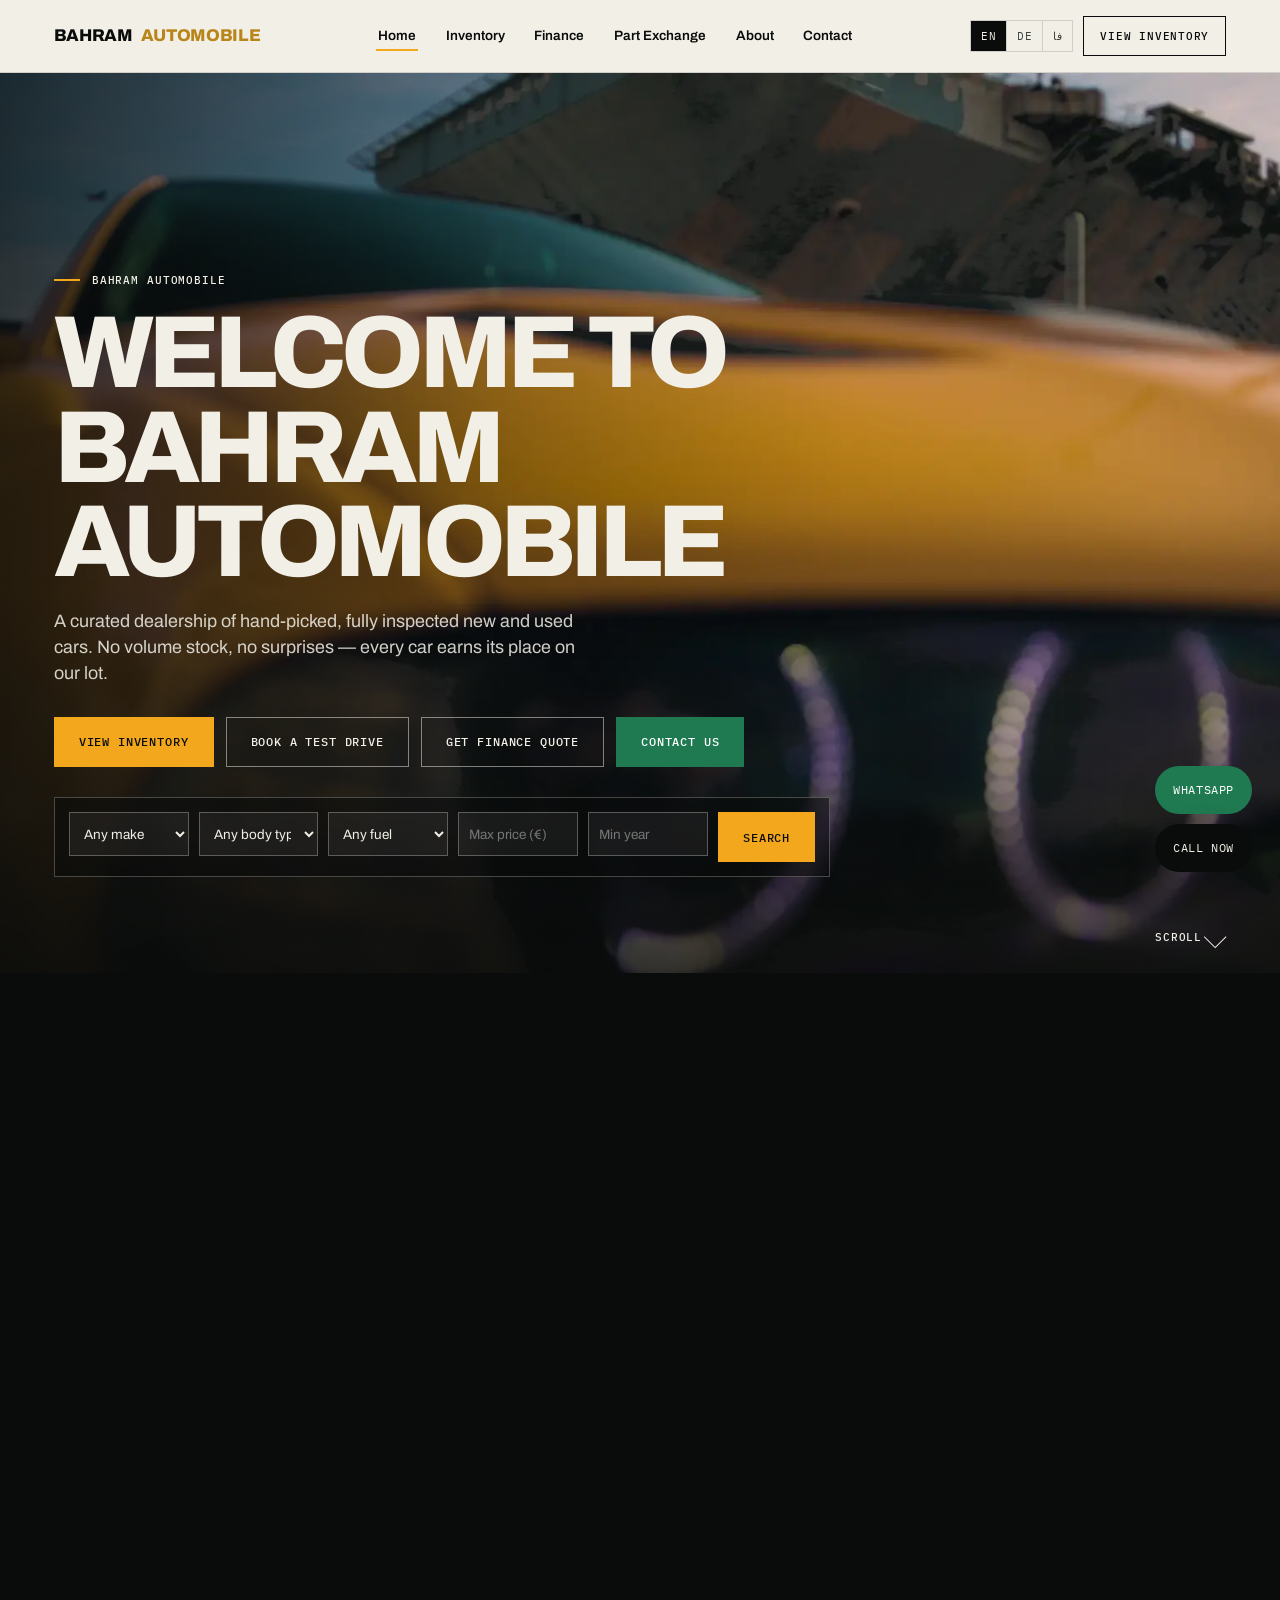
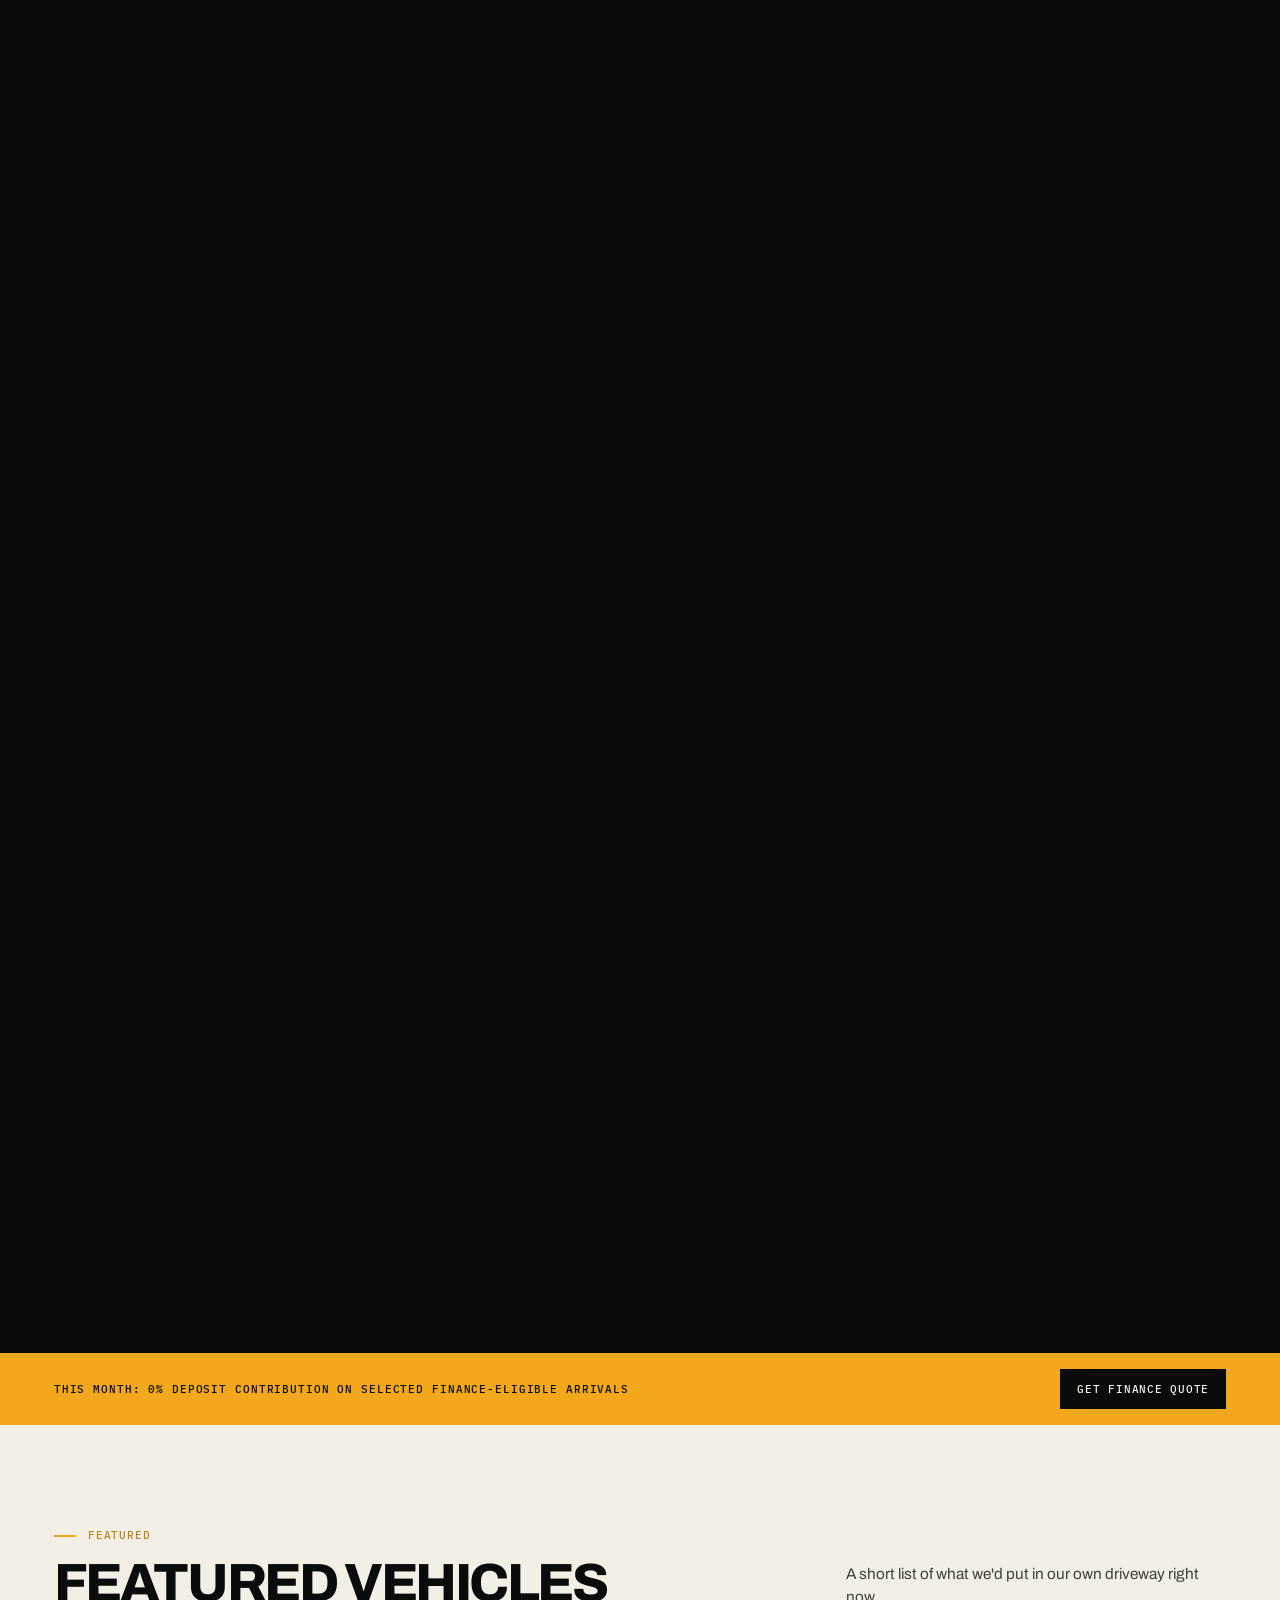
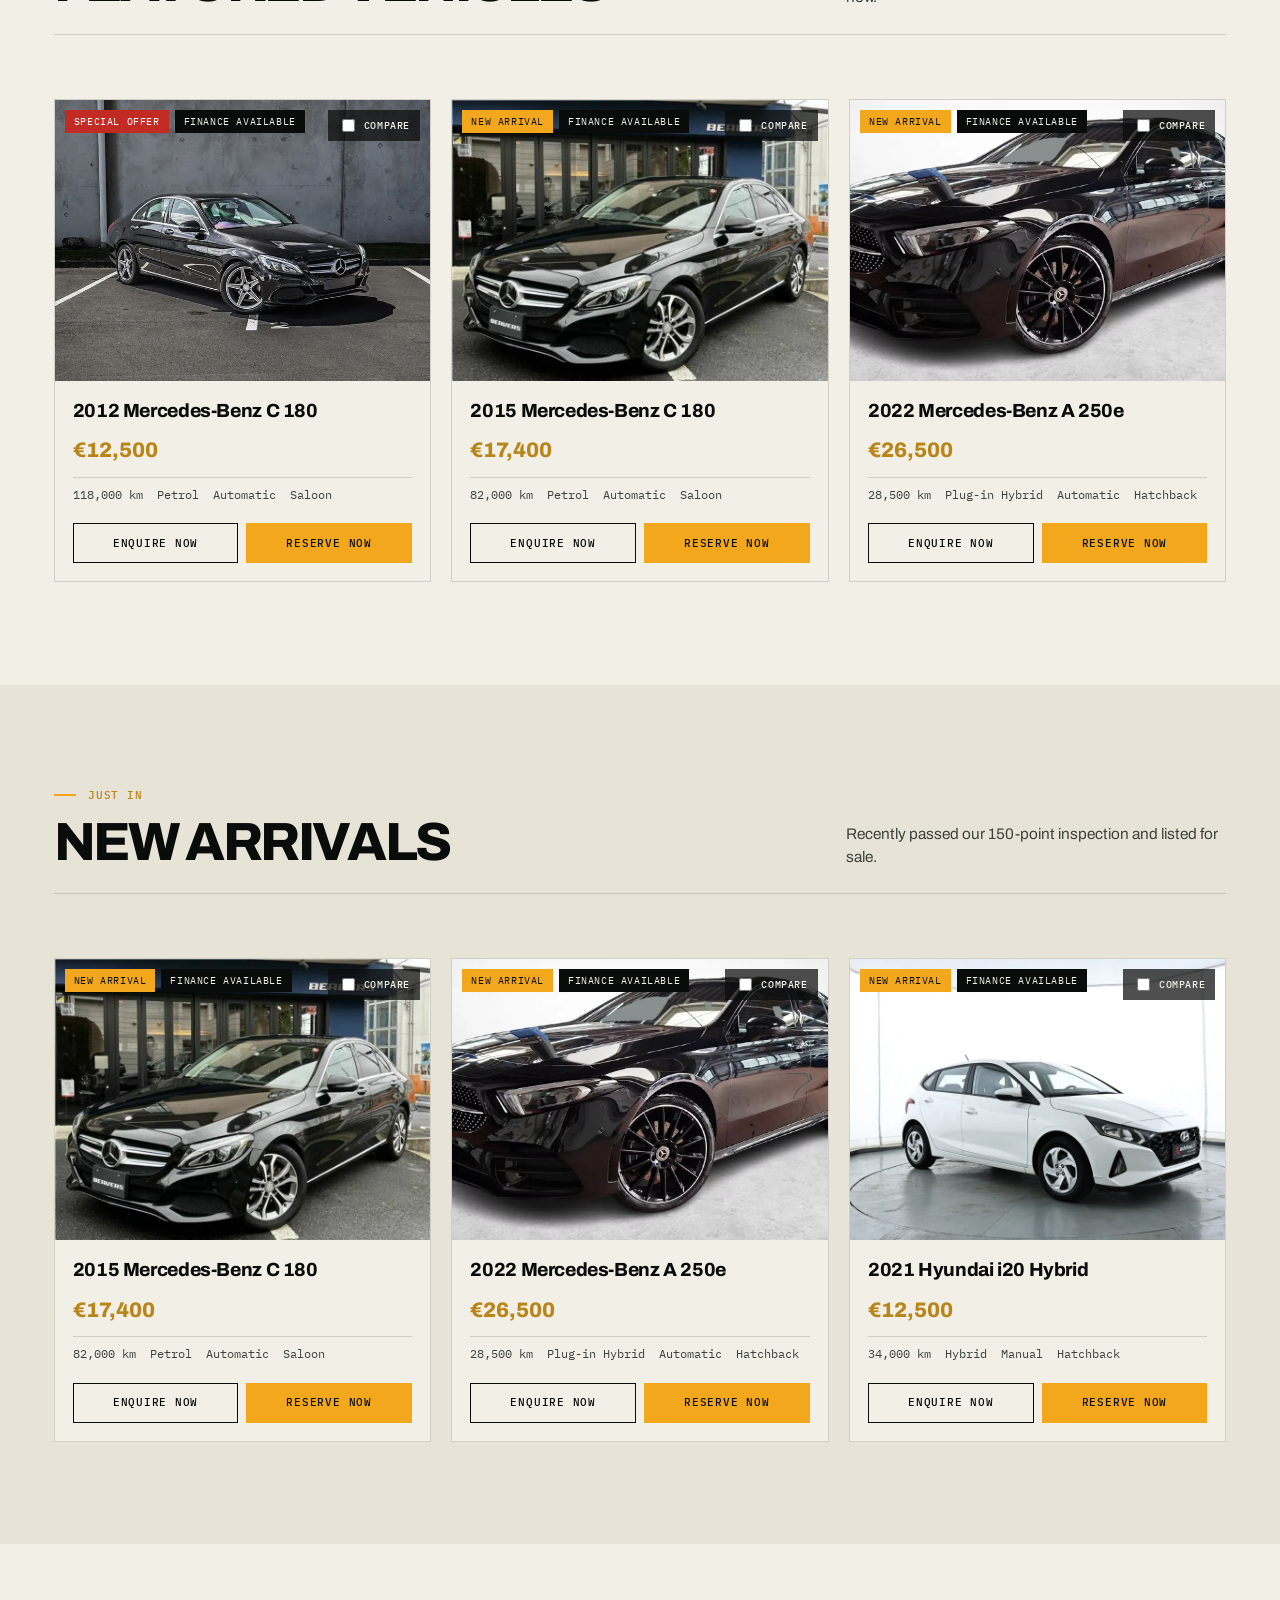
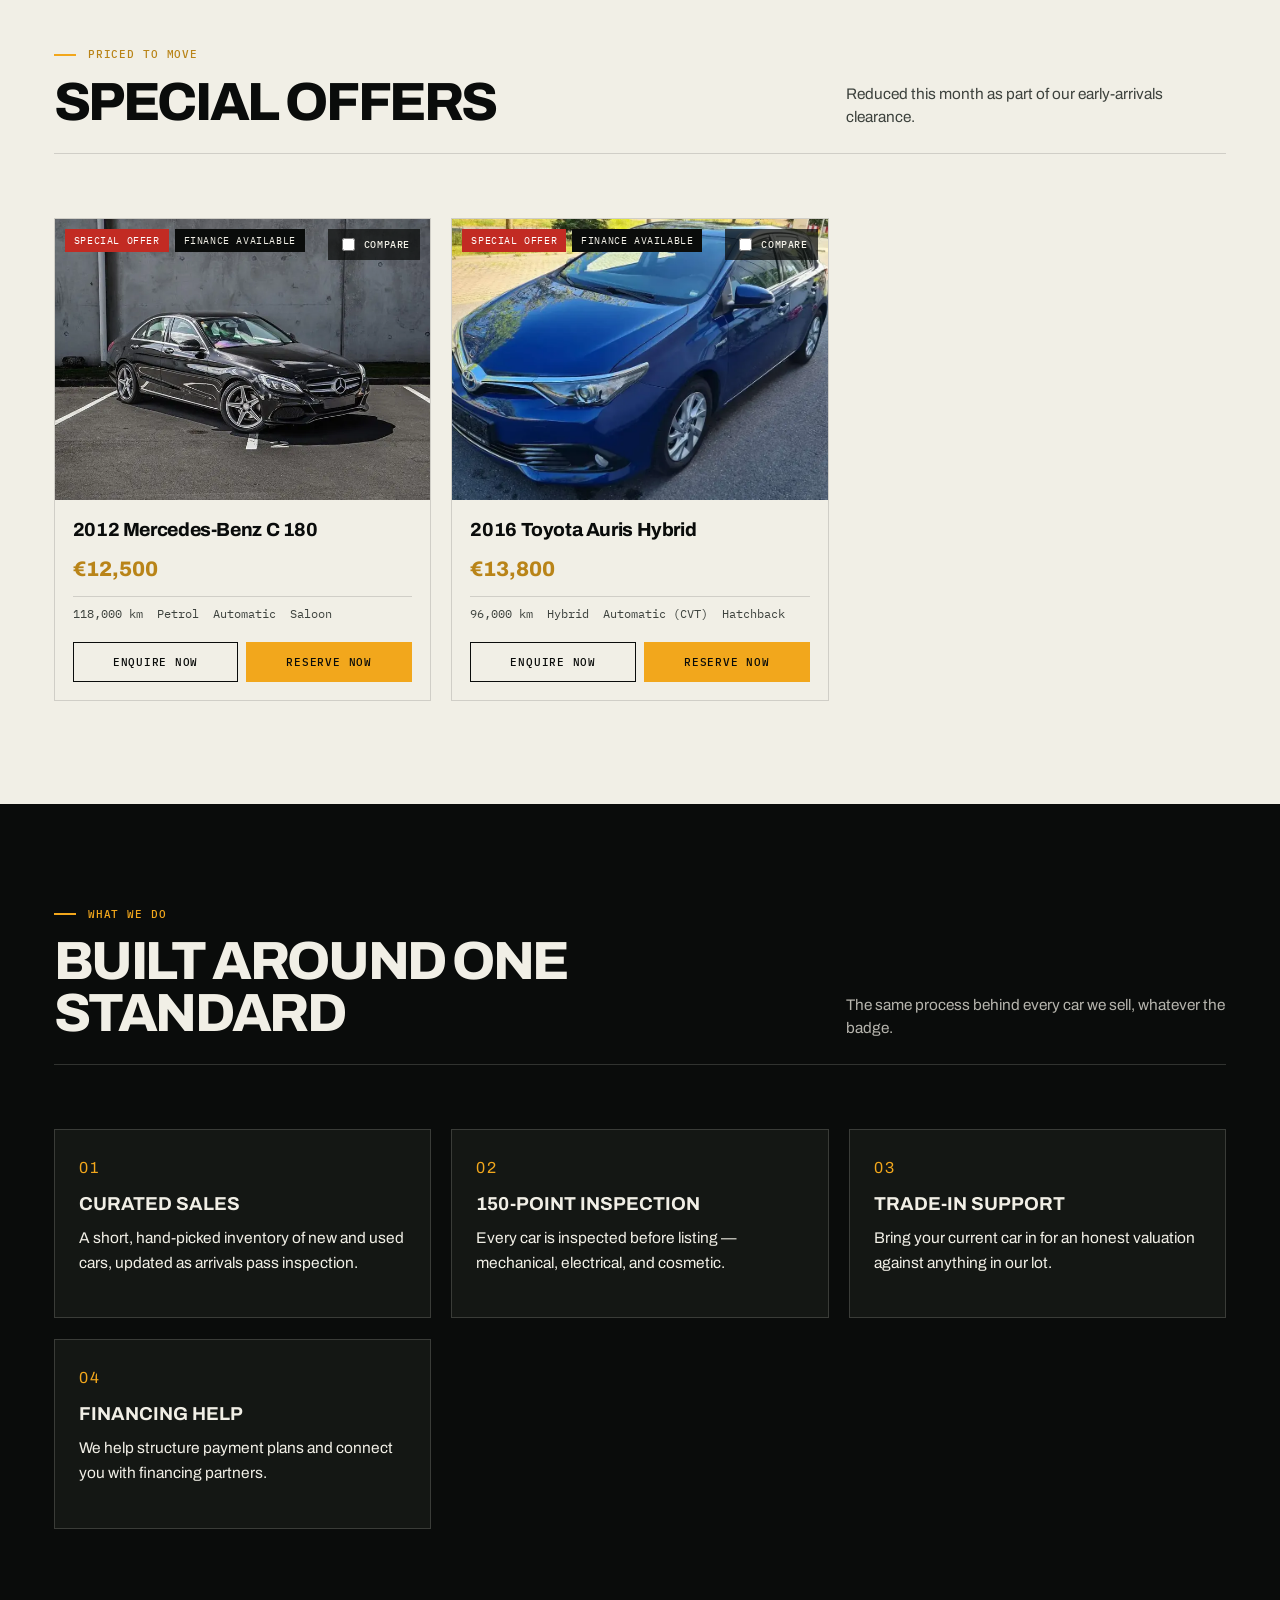
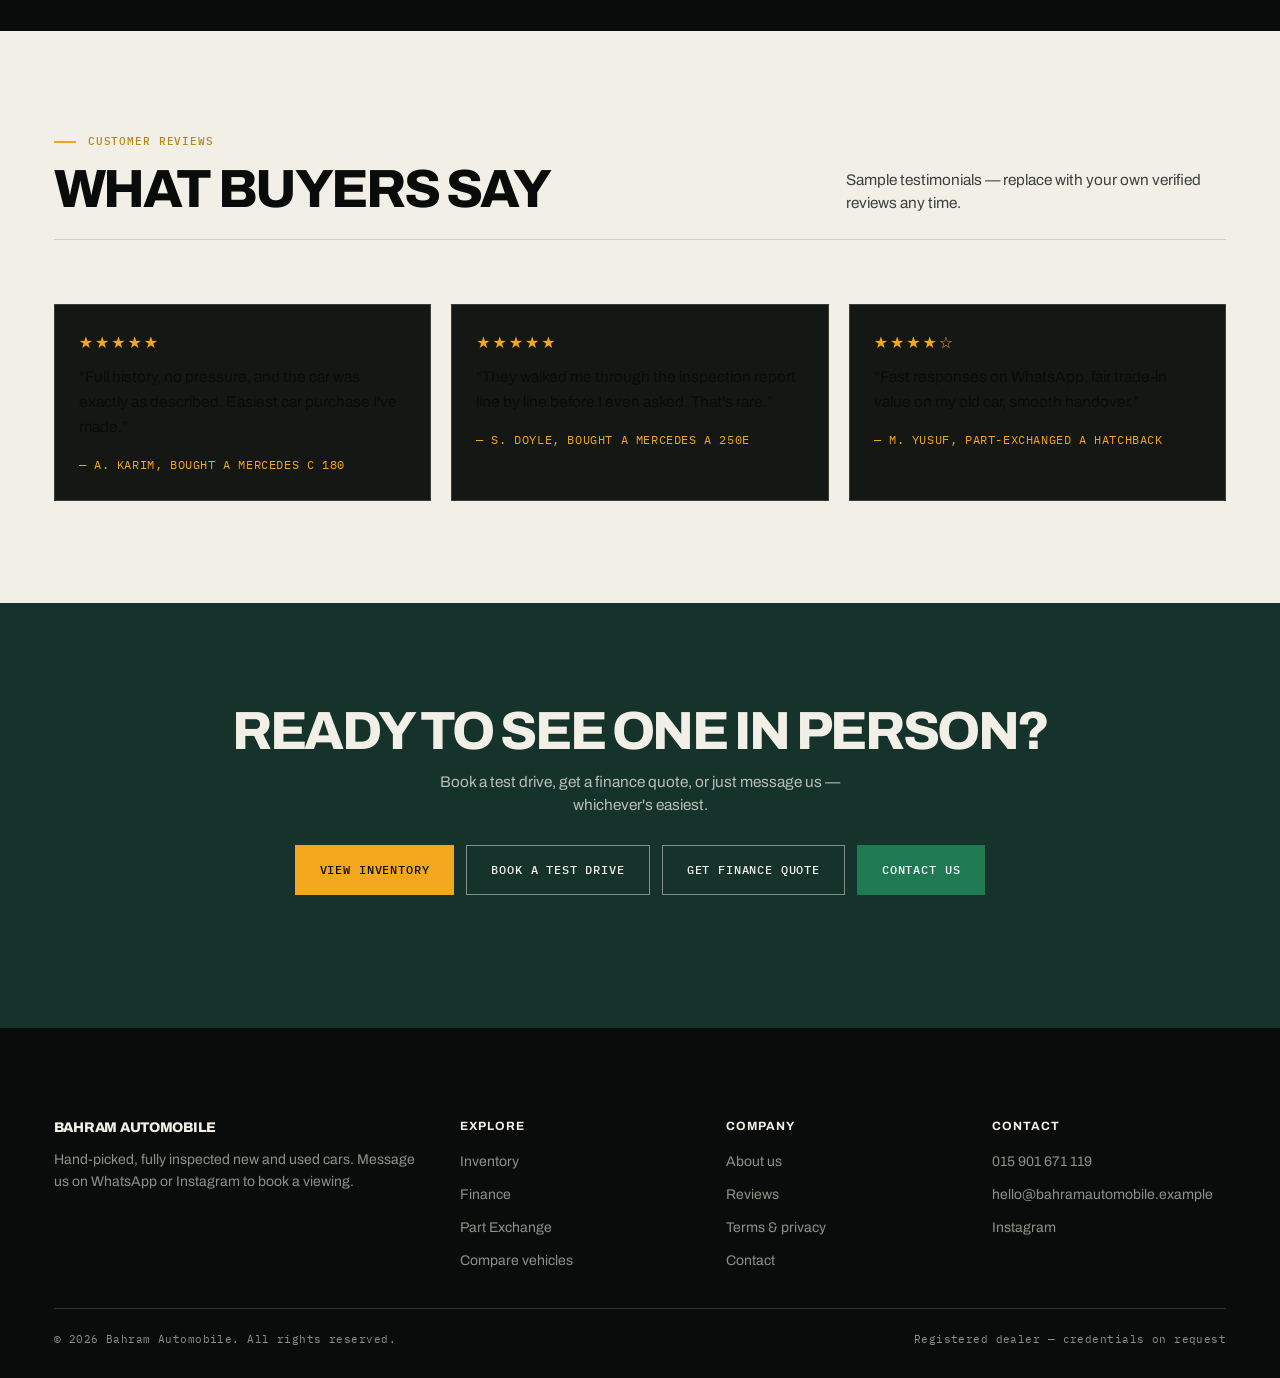
==== index.html @ 9a08f9df "initial commit" ====
<!doctype html>
<html lang="en">
<head>
  <meta charset="utf-8">
  <meta name="viewport" content="width=device-width, initial-scale=1, viewport-fit=cover">
  <meta name="theme-color" content="#0a0c0b">
  <title>Bahram Automobile — Hand-Picked, Fully Inspected Cars</title>
  <meta name="description" content="Bahram Automobile is a curated dealership of hand-picked, fully inspected new and used cars. Browse inventory, get a finance quote, book a test drive, or part-exchange your car.">
  <link rel="canonical" href="index.html">
  <meta property="og:title" content="Bahram Automobile">
  <meta property="og:description" content="Hand-picked, fully inspected performance and daily cars.">
  <meta property="og:type" content="website">
  <link rel="icon" href="data:,">
  <link rel="preconnect" href="https://fonts.googleapis.com">
  <link rel="preconnect" href="https://fonts.gstatic.com" crossorigin>
  <link href="https://fonts.googleapis.com/css2?family=Archivo:wdth,wght@75..125,100..900&family=IBM+Plex+Mono:wght@400;500&family=Vazirmatn:wght@400;500;700&display=swap" rel="stylesheet">
  <link rel="stylesheet" href="assets/css/style.css">
  <style>
    /* Page-specific: cinematic hero (shortened film) */
    .hero-sequence { position: relative; height: 320vh; background: var(--carbon); }
    .hero-stage { position: sticky; top: 0; width: 100%; height: 100svh; overflow: hidden; background: var(--carbon); isolation: isolate; }
    #hero-canvas { position: absolute; inset: 0; z-index: 0; width: 100%; height: 100%; }
    .hero-scrim {
      position: absolute; inset: 0; z-index: 1;
      background:
        linear-gradient(90deg, rgba(10,12,11,.72) 0%, rgba(10,12,11,.18) 40%, transparent 66%),
        linear-gradient(0deg, rgba(10,12,11,.82) 0%, transparent 42%);
      pointer-events: none;
    }
    .hero-copy {
      position: absolute; inset: 0; z-index: 3;
      display: grid; grid-template-columns: repeat(12, 1fr);
      align-content: end; column-gap: 16px;
      padding: 96px var(--gutter) 96px;
      color: var(--paper);
    }
    .hero-copy__inner { grid-column: 1 / 9; }
    .hero-eyebrow { display:flex; align-items:center; gap:12px; margin:0 0 18px; }
    .hero-eyebrow::before { content:""; width:26px; height:2px; background: var(--heritage); }
    .hero-title { margin:0; font-size: clamp(46px, 8vw, 108px); font-weight: 800; letter-spacing: -.055em; line-height: .92; text-transform: uppercase; }
    .hero-deck { max-width: 34rem; margin: 20px 0 30px; font-size: clamp(16px, 1.4vw, 20px); line-height: 1.45; color: rgba(241,239,230,.86); }
    .hero-ctas { display:flex; gap: 12px; flex-wrap: wrap; margin-bottom: 30px; }
    .hero-search {
      display: grid; grid-template-columns: repeat(5, 1fr) auto;
      gap: 10px; max-width: 900px;
      background: rgba(10,12,11,.55); backdrop-filter: blur(6px);
      padding: 14px; border: 1px solid rgba(241,239,230,.25);
    }
    .hero-search select, .hero-search input {
      width: 100%; height: 44px; padding: 0 10px; border: 1px solid rgba(241,239,230,.3);
      background: rgba(241,239,230,.06); color: var(--paper); font-family: var(--display); font-size: 13.5px;
    }
    .hero-search select option { color: #111; }
    .hero-scroll-cue { position:absolute; right: var(--gutter); bottom: 28px; z-index:3; color: var(--paper); display:flex; align-items:center; gap:8px; }
    .hero-scroll-cue::after { content:""; width:16px;height:16px; border-right:1px solid currentColor; border-bottom:1px solid currentColor; transform: rotate(45deg) translate(-2px,2px); animation: cue 1.8s ease-in-out infinite; }
    @keyframes cue { 0%,100%{opacity:.35;} 50%{opacity:1;} }

    .offer-banner {
      display:flex; align-items:center; justify-content:space-between; gap: 16px; flex-wrap:wrap;
      padding: 16px var(--gutter); background: var(--heritage); color: var(--carbon);
    }

    @media (max-width: 900px) {
      .hero-sequence { height: 260vh; }
      .hero-copy__inner { grid-column: 1 / 13; }
      .hero-search { grid-template-columns: 1fr 1fr; }
      .hero-search .btn { grid-column: 1 / -1; }
    }

    @media (prefers-reduced-motion: reduce) {
      .hero-sequence { height: 100svh; }
    }
  </style>
</head>
<body>
  <header class="nav">
    <a class="nav__brand" href="index.html">Bahram <span>Automobile</span></a>
    <nav aria-label="Primary">
      <ul class="nav__links" id="nav-links">
        <li><a href="index.html" aria-current="page" data-i18n="nav.home">Home</a></li>
        <li><a href="inventory.html" data-i18n="nav.inventory">Inventory</a></li>
        <li><a href="finance.html" data-i18n="nav.finance">Finance</a></li>
        <li><a href="part-exchange.html" data-i18n="nav.partExchange">Part Exchange</a></li>
        <li><a href="about.html" data-i18n="nav.about">About</a></li>
        <li><a href="contact.html" data-i18n="nav.contact">Contact</a></li>
      </ul>
    </nav>
    <div class="nav__actions">
      <div class="lang-switcher" id="lang-switcher" aria-label="Language"></div>
      <a class="btn btn--outline btn--sm" href="inventory.html" data-i18n="nav.viewInventory">View Inventory</a>
      <button class="nav__toggle" type="button" aria-expanded="false" aria-controls="nav-links" data-i18n="nav.menu">Menu</button>
    </div>
  </header>

  <main>
    <!-- ============ CINEMATIC HERO ============ -->
    <section class="hero-sequence" id="hero-sequence" aria-label="Bahram Automobile — cinematic introduction">
      <div class="hero-stage" id="hero-stage">
        <canvas id="hero-canvas" role="img" aria-label="Cinematic footage from a Bahram Automobile feature film, illustrating the standard behind every car we sell"></canvas>
        <div class="hero-scrim" aria-hidden="true"></div>
        <div class="hero-copy">
          <div class="hero-copy__inner">
            <p class="hero-eyebrow micro" data-i18n="hero.eyebrow">Bahram Automobile</p>
            <h1 class="hero-title" data-i18n-html="hero.title">Welcome to<br>Bahram Automobile</h1>
            <p class="hero-deck" data-i18n="hero.deck">A curated dealership of hand-picked, fully inspected new and used cars. No volume stock, no surprises — every car earns its place on our lot.</p>
            <div class="hero-ctas">
              <a class="btn btn--primary" href="inventory.html" data-i18n="hero.viewInventory">View Inventory</a>
              <a class="btn btn--outline-light" href="contact.html#test-drive" data-i18n="hero.bookTestDrive">Book a Test Drive</a>
              <a class="btn btn--outline-light" href="finance.html" data-i18n="hero.getFinanceQuote">Get Finance Quote</a>
              <a class="btn btn--whatsapp" href="contact.html" data-i18n="hero.contactUs">Contact Us</a>
            </div>
            <form class="hero-search" id="home-search" role="search" aria-label="Search vehicles">
              <select name="make" aria-label="Make"><option value="" data-i18n="hero.anyMake">Any make</option></select>
              <select name="bodyType" aria-label="Body type"><option value="" data-i18n="hero.anyBody">Any body type</option></select>
              <select name="fuel" aria-label="Fuel type"><option value="" data-i18n="hero.anyFuel">Any fuel</option></select>
              <input type="number" name="priceMax" placeholder="Max price (€)" aria-label="Max price" data-i18n-placeholder="hero.maxPrice">
              <input type="number" name="yearMin" placeholder="Min year" aria-label="Min year" data-i18n-placeholder="hero.minYear">
              <button class="btn btn--primary" type="submit" data-i18n="hero.search">Search</button>
            </form>
          </div>
        </div>
        <span class="hero-scroll-cue micro" aria-hidden="true" data-i18n="hero.scroll">Scroll</span>
      </div>
    </section>

    <div class="offer-banner">
      <span class="micro" data-i18n="hero.offerBanner">This month: 0% deposit contribution on selected finance-eligible arrivals</span>
      <a class="btn btn--sm" href="finance.html" style="background:var(--carbon);border-color:var(--carbon);color:var(--paper);" data-i18n="hero.getFinance">Get finance quote</a>
    </div>

    <!-- ============ FEATURED VEHICLES ============ -->
    <section class="section" aria-labelledby="featured-title">
      <div class="section__head">
        <div>
          <p class="section__eyebrow micro" data-i18n="section.featuredEyebrow">Featured</p>
          <h2 class="section__title" id="featured-title" data-i18n="section.featuredTitle">Featured vehicles</h2>
        </div>
        <p class="section__aside" data-i18n="section.featuredAside">A short list of what we'd put in our own driveway right now.</p>
      </div>
      <div class="card-grid" id="featured-vehicles" data-reveal></div>
    </section>

    <!-- ============ NEW ARRIVALS ============ -->
    <section class="section section--soft" aria-labelledby="arrivals-title">
      <div class="section__head">
        <div>
          <p class="section__eyebrow micro" data-i18n="section.arrivalsEyebrow">Just in</p>
          <h2 class="section__title" id="arrivals-title" data-i18n="section.arrivalsTitle">New arrivals</h2>
        </div>
        <p class="section__aside" data-i18n="section.arrivalsAside">Recently passed our 150-point inspection and listed for sale.</p>
      </div>
      <div class="card-grid" id="new-arrivals" data-reveal></div>
    </section>

    <!-- ============ SPECIAL OFFERS ============ -->
    <section class="section" aria-labelledby="offers-title">
      <div class="section__head">
        <div>
          <p class="section__eyebrow micro" data-i18n="section.offersEyebrow">Priced to move</p>
          <h2 class="section__title" id="offers-title" data-i18n="section.offersTitle">Special offers</h2>
        </div>
        <p class="section__aside" data-i18n="section.offersAside">Reduced this month as part of our early-arrivals clearance.</p>
      </div>
      <div class="card-grid" id="special-offers" data-reveal></div>
    </section>

    <!-- ============ SERVICES ============ -->
    <section class="section section--dark" aria-labelledby="services-title">
      <div class="section__head">
        <div>
          <p class="section__eyebrow micro" data-i18n="section.servicesEyebrow">What we do</p>
          <h2 class="section__title" id="services-title" data-i18n="section.servicesTitle">Built around one standard</h2>
        </div>
        <p class="section__aside" data-i18n="section.servicesAside">The same process behind every car we sell, whatever the badge.</p>
      </div>
      <div class="card-grid" data-reveal>
        <div class="testimonial"><span class="testimonial__stars">01</span><h3 style="margin:0 0 8px;text-transform:uppercase;" data-i18n="service.sales.title">Curated sales</h3><p data-i18n="service.sales.body">A short, hand-picked inventory of new and used cars, updated as arrivals pass inspection.</p></div>
        <div class="testimonial"><span class="testimonial__stars">02</span><h3 style="margin:0 0 8px;text-transform:uppercase;" data-i18n="service.inspection.title">150-point inspection</h3><p data-i18n="service.inspection.body">Every car is inspected before listing — mechanical, electrical, and cosmetic.</p></div>
        <div class="testimonial"><span class="testimonial__stars">03</span><h3 style="margin:0 0 8px;text-transform:uppercase;" data-i18n="service.tradein.title">Trade-in support</h3><p data-i18n="service.tradein.body">Bring your current car in for an honest valuation against anything in our lot.</p></div>
        <div class="testimonial"><span class="testimonial__stars">04</span><h3 style="margin:0 0 8px;text-transform:uppercase;" data-i18n="service.finance.title">Financing help</h3><p data-i18n="service.finance.body">We help structure payment plans and connect you with financing partners.</p></div>
      </div>
    </section>

    <!-- ============ TESTIMONIALS ============ -->
    <section class="section" aria-labelledby="reviews-title">
      <div class="section__head">
        <div>
          <p class="section__eyebrow micro" data-i18n="section.reviewsEyebrow">Customer reviews</p>
          <h2 class="section__title" id="reviews-title" data-i18n="section.reviewsTitle">What buyers say</h2>
        </div>
        <p class="section__aside" data-i18n="section.reviewsAside">Sample testimonials — replace with your own verified reviews any time.</p>
      </div>
      <div class="testimonials" data-reveal>
        <div class="testimonial">
          <span class="testimonial__stars">★★★★★</span>
          <p data-i18n="review1">"Full history, no pressure, and the car was exactly as described. Easiest car purchase I've made."</p>
          <div class="testimonial__name" data-i18n="review1.name">— A. Karim, bought a Mercedes C 180</div>
        </div>
        <div class="testimonial">
          <span class="testimonial__stars">★★★★★</span>
          <p data-i18n="review2">"They walked me through the inspection report line by line before I even asked. That's rare."</p>
          <div class="testimonial__name" data-i18n="review2.name">— S. Doyle, bought a Mercedes A 250e</div>
        </div>
        <div class="testimonial">
          <span class="testimonial__stars">★★★★☆</span>
          <p data-i18n="review3">"Fast responses on WhatsApp, fair trade-in value on my old car, smooth handover."</p>
          <div class="testimonial__name" data-i18n="review3.name">— M. Yusuf, part-exchanged a hatchback</div>
        </div>
      </div>
    </section>

    <!-- ============ CTA BANNER ============ -->
    <section class="section section--petrol" style="text-align:center;">
      <h2 class="section__title" style="margin:0 0 14px;" data-i18n="section.ctaTitle">Ready to see one in person?</h2>
      <p class="section__aside" style="justify-self:center;margin:0 auto 28px;" data-i18n="section.ctaAside">Book a test drive, get a finance quote, or just message us — whichever's easiest.</p>
      <div class="hero-ctas" style="justify-content:center;">
        <a class="btn btn--primary" href="inventory.html" data-i18n="hero.viewInventory">View Inventory</a>
        <a class="btn btn--outline-light" href="contact.html#test-drive" data-i18n="hero.bookTestDrive">Book a Test Drive</a>
        <a class="btn btn--outline-light" href="finance.html" data-i18n="hero.getFinanceQuote">Get Finance Quote</a>
        <a class="btn btn--whatsapp" href="contact.html" data-i18n="hero.contactUs">Contact Us</a>
      </div>
    </section>
  </main>

  <footer class="site-footer">
    <div class="site-footer__grid">
      <div>
        <p class="site-footer__brand">Bahram Automobile</p>
        <p data-i18n="footer.tagline">Hand-picked, fully inspected new and used cars. Message us on WhatsApp or Instagram to book a viewing.</p>
      </div>
      <div>
        <h4 data-i18n="footer.explore">Explore</h4>
        <ul>
          <li><a href="inventory.html" data-i18n="nav.inventory">Inventory</a></li>
          <li><a href="finance.html" data-i18n="nav.finance">Finance</a></li>
          <li><a href="part-exchange.html" data-i18n="nav.partExchange">Part Exchange</a></li>
          <li><a href="compare.html" data-i18n="nav.compare">Compare vehicles</a></li>
        </ul>
      </div>
      <div>
        <h4 data-i18n="footer.company">Company</h4>
        <ul>
          <li><a href="about.html" data-i18n="footer.aboutUs">About us</a></li>
          <li><a href="about.html#reviews" data-i18n="footer.reviews">Reviews</a></li>
          <li><a href="terms.html" data-i18n="footer.terms">Terms &amp; privacy</a></li>
          <li><a href="contact.html" data-i18n="nav.contact">Contact</a></li>
        </ul>
      </div>
      <div>
        <h4 data-i18n="footer.contact">Contact</h4>
        <ul>
          <li><a href="tel:015901671119">015 901 671 119</a></li>
          <li><a href="mailto:hello@bahramautomobile.example">hello@bahramautomobile.example</a></li>
          <li><a href="https://www.instagram.com/bahram.automobile?igsh=MXF3OGhhazBxNDl0cA==" target="_blank" rel="noopener">Instagram</a></li>
        </ul>
      </div>
    </div>
    <div class="site-footer__bottom">
      <span>© <span id="year"></span> Bahram Automobile. <span data-i18n="footer.rights">All rights reserved.</span></span>
      <span data-i18n="footer.credentials">Registered dealer — credentials on request</span>
    </div>
  </footer>

  <div class="sticky-contact" id="sticky-contact"></div>
  <div class="compare-tray" id="compare-tray"></div>

  <script src="assets/js/data.js"></script>
  <script src="assets/js/main.js"></script>
  <script src="assets/js/i18n.js"></script>
  <script src="assets/js/compare.js"></script>
  <script src="assets/js/inventory-render.js"></script>
  <script>
    document.getElementById("year").textContent = new Date().getFullYear();

    // ---- Shortened cinematic hero engine (3 chapters worth of frames) ----
    (() => {
      const FRAME_COUNT = 114;
      const FRAME_PAD = 4;
      const LERP_FACTOR = 0.14;
      const MOBILE_QUERY = "(max-width: 900px)";
      const REDUCED_QUERY = "(prefers-reduced-motion: reduce)";

      const sequence = document.getElementById("hero-sequence");
      const stage = document.getElementById("hero-stage");
      const canvas = document.getElementById("hero-canvas");
      const ctx = canvas.getContext("2d", { alpha: false, desynchronized: true });
      const reducedMotion = window.matchMedia(REDUCED_QUERY).matches;
      const mobileMedia = window.matchMedia(MOBILE_QUERY);

      let useMobile = mobileMedia.matches;
      let dir = useMobile ? "frames/mobile" : "frames/desktop";
      const images = new Array(FRAME_COUNT);
      const loaded = new Uint8Array(FRAME_COUNT);
      let currentFrame = 0;
      let targetFrame = 0;
      let lastDrawn = -1;
      let sequenceTop = 0;
      let sequenceDistance = 1;

      function frameUrl(i) { return `${dir}/frame-${String(i + 1).padStart(FRAME_PAD, "0")}.webp`; }

      function loadFrame(i) {
        if (loaded[i]) return;
        const img = new Image();
        img.decoding = "async";
        img.onload = () => { loaded[i] = 1; };
        img.src = frameUrl(i);
        images[i] = img;
      }

      function nearestLoaded(i) {
        if (loaded[i]) return i;
        for (let d = 1; d < FRAME_COUNT; d += 1) {
          if (i - d >= 0 && loaded[i - d]) return i - d;
          if (i + d < FRAME_COUNT && loaded[i + d]) return i + d;
        }
        return -1;
      }

      function resize() {
        const dpr = Math.min(window.devicePixelRatio || 1, 2);
        canvas.width = Math.round(stage.clientWidth * dpr);
        canvas.height = Math.round(stage.clientHeight * dpr);
        lastDrawn = -1;
      }

      function updateMetrics() {
        const rect = sequence.getBoundingClientRect();
        sequenceTop = window.scrollY + rect.top;
        sequenceDistance = Math.max(1, rect.height - window.innerHeight);
      }

      function draw(i) {
        const resolved = nearestLoaded(Math.max(0, Math.min(FRAME_COUNT - 1, i)));
        if (resolved < 0 || resolved === lastDrawn) return;
        const img = images[resolved];
        if (!img || !img.naturalWidth) return;
        const w = canvas.width, h = canvas.height;
        ctx.fillStyle = "#0a0c0b";
        ctx.fillRect(0, 0, w, h);
        const scale = Math.max(w / img.naturalWidth, h / img.naturalHeight);
        const dw = img.naturalWidth * scale, dh = img.naturalHeight * scale;
        ctx.drawImage(img, (w - dw) / 2, (h - dh) / 2, dw, dh);
        lastDrawn = resolved;
      }

      function tick() {
        const raw = Math.max(0, Math.min(1, (window.scrollY - sequenceTop) / sequenceDistance));
        targetFrame = Math.round(raw * (FRAME_COUNT - 1));
        currentFrame += (targetFrame - currentFrame) * LERP_FACTOR;
        draw(Math.round(currentFrame));
        if (!reducedMotion) requestAnimationFrame(tick);
      }

      for (let i = 0; i < FRAME_COUNT; i += 4) loadFrame(i);
      loadFrame(0);
      window.setTimeout(() => { for (let i = 0; i < FRAME_COUNT; i += 1) loadFrame(i); }, 400);

      resize();
      updateMetrics();
      if (reducedMotion) {
        loadFrame(20);
        window.setTimeout(() => draw(20), 200);
      } else {
        tick();
      }

      window.addEventListener("resize", () => { resize(); updateMetrics(); }, { passive: true });
    })();
  </script>
  <script src="assets/js/forms.js"></script>
</body>
</html>
---- assets/css/style.css ----
/*
  BAHRAM AUTOMOBILE — shared design system
  Precision-editorial / Trackline palette carried over from the homepage film.
  Used by every page in the site. Component classes are prefixed for reuse:
  .btn, .card, .field, .badge, .table--spec, .nav, .site-footer, etc.
*/

:root {
  --carbon: #0a0c0b;
  --carbon-soft: #141714;
  --carbon-softer: #1c201c;
  --paper: #f1efe6;
  --paper-dim: #e7e4d7;
  --alloy: #8d9088;
  --track: #3d423d;
  --heritage: #f2a71c;
  --heritage-dim: #b98418;
  --signal: #c22b23;
  --petrol: #15332b;
  --line: rgba(10, 12, 11, .14);
  --line-dark: rgba(241, 239, 230, .17);
  --display: "Archivo", "Arial Narrow", system-ui, sans-serif;
  --data: "IBM Plex Mono", ui-monospace, monospace;
  --gutter: clamp(20px, 4.2vw, 72px);
  --ease-out: cubic-bezier(.22, 1, .36, 1);
  --radius: 2px;
  --shadow-lift: 0 18px 40px rgba(10, 12, 11, .16);
}

*, *::before, *::after { box-sizing: border-box; }

html {
  background: var(--paper);
  color: var(--carbon);
  font-family: var(--display);
  scroll-behavior: smooth;
}

body {
  margin: 0;
  min-width: 320px;
  background: var(--paper);
  color: var(--carbon);
  overflow-x: clip;
  font-size: 16px;
  line-height: 1.5;
}

a { color: inherit; }
button, a { -webkit-tap-highlight-color: transparent; cursor: pointer; }
:focus-visible { outline: 2px solid var(--heritage); outline-offset: 3px; }
img { max-width: 100%; display: block; }

.sr-only {
  position: absolute;
  width: 1px; height: 1px;
  padding: 0; margin: -1px;
  overflow: hidden;
  clip: rect(0, 0, 0, 0);
  white-space: nowrap;
  border: 0;
}

.micro {
  font-family: var(--data);
  font-size: 11px;
  font-weight: 500;
  line-height: 1.5;
  letter-spacing: .08em;
  text-transform: uppercase;
}

.section {
  padding: clamp(56px, 8vw, 108px) var(--gutter);
}

.section--dark { background: var(--carbon); color: var(--paper); }
.section--petrol { background: var(--petrol); color: var(--paper); }
.section--soft { background: var(--paper-dim); }

.section__head {
  display: grid;
  grid-template-columns: 2fr 1fr;
  align-items: end;
  gap: 32px;
  padding-bottom: 24px;
  margin-bottom: clamp(32px, 5vw, 64px);
  border-bottom: 1px solid var(--line);
}

.section--dark .section__head,
.section--petrol .section__head { border-bottom-color: var(--line-dark); }

.section__eyebrow {
  display: flex; align-items: center; gap: 12px;
  margin: 0 0 14px; color: var(--heritage-dim);
}

.section--dark .section__eyebrow,
.section--petrol .section__eyebrow { color: var(--heritage); }

.section__eyebrow::before {
  content: ""; width: 22px; height: 2px; background: var(--heritage);
}

.section__title {
  margin: 0;
  font-size: clamp(32px, 4.2vw, 58px);
  font-weight: 780;
  letter-spacing: -.045em;
  line-height: .96;
  text-transform: uppercase;
}

.section__aside {
  justify-self: end;
  max-width: 30rem;
  margin: 0;
  font-size: clamp(15px, 1.2vw, 17.5px);
  line-height: 1.5;
  color: var(--track);
}

.section--dark .section__aside,
.section--petrol .section__aside { color: rgba(241, 239, 230, .74); }

/* ---------- Buttons ---------- */

.btn {
  position: relative;
  display: inline-flex;
  align-items: center;
  justify-content: center;
  gap: 10px;
  min-height: 50px;
  padding: 0 24px;
  border: 1px solid var(--carbon);
  background: var(--carbon);
  color: var(--paper);
  font-family: var(--data);
  font-size: 12px;
  font-weight: 500;
  letter-spacing: .07em;
  text-transform: uppercase;
  text-decoration: none;
  white-space: nowrap;
  transition: background 200ms ease, color 200ms ease, border-color 200ms ease, transform 150ms ease;
}

.btn:hover { transform: translateY(-1px); }
.btn:active { transform: translateY(0); }

.btn--primary { background: var(--heritage); border-color: var(--heritage); color: var(--carbon); }
.btn--primary:hover { background: #ffbe3d; border-color: #ffbe3d; }

.btn--outline { background: transparent; border-color: var(--carbon); color: var(--carbon); }
.btn--outline:hover { background: var(--carbon); color: var(--paper); }

.btn--outline-light { background: transparent; border-color: rgba(241, 239, 230, .5); color: var(--paper); }
.btn--outline-light:hover { background: var(--paper); color: var(--carbon); border-color: var(--paper); }

.btn--whatsapp { background: #1f7a52; border-color: #1f7a52; color: #fff; }
.btn--whatsapp:hover { background: #24925f; border-color: #24925f; }

.btn--signal { background: var(--signal); border-color: var(--signal); color: #fff; }
.btn--signal:hover { background: #da332a; border-color: #da332a; }

.btn--block { width: 100%; }
.btn--sm { min-height: 40px; padding: 0 16px; font-size: 11px; }
.btn[disabled] { opacity: .4; pointer-events: none; }

/* ---------- Nav ---------- */

.nav {
  position: sticky;
  top: 0;
  z-index: 200;
  display: grid;
  grid-template-columns: auto 1fr auto;
  align-items: center;
  gap: 24px;
  padding: 16px var(--gutter);
  background: rgba(241, 239, 230, .92);
  backdrop-filter: blur(10px);
  border-bottom: 1px solid var(--line);
}

.nav__brand {
  display: flex;
  align-items: baseline;
  gap: 8px;
  font-size: 17px;
  font-weight: 800;
  letter-spacing: -.02em;
  text-transform: uppercase;
  text-decoration: none;
  color: var(--carbon);
}

.nav__brand span { color: var(--heritage-dim); }

.nav__links {
  display: flex;
  justify-content: center;
  gap: clamp(14px, 2vw, 30px);
  list-style: none;
  margin: 0; padding: 0;
  font-size: 13.5px;
  font-weight: 600;
}

.nav__links a {
  text-decoration: none;
  padding: 6px 2px;
  border-bottom: 2px solid transparent;
  transition: border-color 180ms ease, color 180ms ease;
}

.nav__links a:hover,
.nav__links a[aria-current="page"] { border-color: var(--heritage); }

.nav__actions { display: flex; align-items: center; gap: 10px; }
.nav__toggle { display: none; }

/* ---------- Language switcher ---------- */

.lang-switcher {
  display: flex;
  border: 1px solid var(--line);
  overflow: hidden;
}

.lang-switcher__btn {
  border: none;
  background: transparent;
  padding: 8px 10px;
  font-family: var(--data);
  font-size: 11px;
  letter-spacing: .05em;
  color: var(--track);
  border-left: 1px solid var(--line);
}

.lang-switcher__btn:first-child { border-left: none; }
.lang-switcher__btn.is-active { background: var(--carbon); color: var(--paper); }
.lang-switcher__btn:hover:not(.is-active) { background: var(--paper-dim); }

/* ---------- RTL (Persian) ---------- */

html[dir="rtl"] body { font-family: "Vazirmatn", var(--display); }
html[dir="rtl"] .nav__links { text-align: right; }
html[dir="rtl"] .section__aside { justify-self: start; }
html[dir="rtl"] .section__head { direction: rtl; }
html[dir="rtl"] .hero-copy__inner,
html[dir="rtl"] .chapter__copy { direction: rtl; }
html[dir="rtl"] .btn::after { transform: scaleX(-1); }
html[dir="rtl"] .vehicle-card__badges { right: 10px; left: auto; }
html[dir="rtl"] .vehicle-card__compare { left: 10px; right: auto; }
html[dir="rtl"] .table--spec th, html[dir="rtl"] .table--spec td { text-align: right; }
html[dir="rtl"] .form--2col { direction: rtl; }
html[dir="rtl"] .sticky-contact { right: auto; left: clamp(14px, 3vw, 28px); }

@media (max-width: 900px) {
  .nav {
    grid-template-columns: 1fr auto;
    gap: 12px;
    padding: 14px clamp(16px, 4vw, 28px);
  }
  /* The <nav> wrapper only holds the (position: fixed) mobile menu list,
     so it's taken out of grid flow here — otherwise it would occupy an
     empty grid cell and push .nav__actions onto a second row. */
  .nav > nav { display: contents; }
  .nav__links {
    position: fixed;
    inset: 64px 0 auto 0;
    flex-direction: column;
    align-items: flex-start;
    padding: 20px var(--gutter) 26px;
    background: var(--paper);
    border-bottom: 1px solid var(--line);
    transform: translateY(-8px);
    opacity: 0;
    visibility: hidden;
    transition: transform 220ms var(--ease-out), opacity 220ms ease, visibility 220ms;
  }
  .nav__links.is-open {
    display: flex;
    transform: translateY(0);
    opacity: 1;
    visibility: visible;
  }
  .nav__brand { font-size: 15px; white-space: nowrap; }
  .nav__actions { gap: 8px; flex-shrink: 0; }
  .nav__actions .btn--outline,
  .nav__actions .btn--whatsapp { display: none; }
  .lang-switcher__btn { padding: 7px 8px; font-size: 10px; }
  .nav__toggle {
    display: inline-flex;
    align-items: center; justify-content: center;
    width: 42px; height: 42px;
    flex-shrink: 0;
    border: 1px solid var(--line);
    background: transparent;
    font-family: var(--data);
    font-size: 9px;
    letter-spacing: .04em;
    text-transform: uppercase;
  }
}

@media (max-width: 400px) {
  .nav__brand span { display: none; }
}

/* ---------- Sticky contact rail ---------- */

.sticky-contact {
  position: fixed;
  right: clamp(14px, 3vw, 28px);
  bottom: clamp(14px, 3vw, 28px);
  z-index: 300;
  display: flex;
  flex-direction: column;
  gap: 10px;
  align-items: flex-end;
}

.sticky-contact__btn {
  display: inline-flex;
  align-items: center;
  gap: 10px;
  height: 48px;
  padding: 0 18px;
  border-radius: 999px;
  border: none;
  font-family: var(--data);
  font-size: 12px;
  letter-spacing: .05em;
  text-transform: uppercase;
  text-decoration: none;
  box-shadow: var(--shadow-lift);
  transition: transform 160ms ease;
}

.sticky-contact__btn:hover { transform: translateY(-2px); }
.sticky-contact__btn--wa { background: #1f7a52; color: #fff; }
.sticky-contact__btn--call { background: var(--carbon); color: var(--paper); }

/* ---------- Cards ---------- */

.card-grid {
  display: grid;
  grid-template-columns: repeat(auto-fill, minmax(300px, 1fr));
  gap: clamp(14px, 1.6vw, 24px);
}

.vehicle-card {
  position: relative;
  display: flex;
  flex-direction: column;
  background: var(--paper);
  border: 1px solid var(--line);
  overflow: hidden;
  transition: box-shadow 220ms ease, transform 220ms ease;
}

.vehicle-card:hover { box-shadow: var(--shadow-lift); transform: translateY(-3px); }

.vehicle-card__media { position: relative; aspect-ratio: 4 / 3; overflow: hidden; background: var(--carbon-soft); }
.vehicle-card__media img { width: 100%; height: 100%; object-fit: cover; }

.vehicle-card__badges {
  position: absolute; top: 10px; left: 10px;
  display: flex; gap: 6px; flex-wrap: wrap;
}

.vehicle-card__compare {
  position: absolute; top: 10px; right: 10px;
  display: flex; align-items: center; gap: 6px;
  padding: 6px 10px;
  background: rgba(10, 12, 11, .72);
  color: var(--paper);
  font-family: var(--data);
  font-size: 10px;
  letter-spacing: .06em;
  text-transform: uppercase;
}

.vehicle-card__body { padding: 16px 18px 18px; display: flex; flex-direction: column; gap: 10px; flex: 1; }
.vehicle-card__title { margin: 0; font-size: 19px; font-weight: 750; letter-spacing: -.02em; }
.vehicle-card__price { font-size: 21px; font-weight: 800; color: var(--heritage-dim); }

.vehicle-card__meta {
  display: flex; flex-wrap: wrap; gap: 6px 14px;
  font-family: var(--data); font-size: 11.5px; color: var(--track);
  padding-top: 8px; border-top: 1px solid var(--line);
}

.vehicle-card__actions { margin-top: auto; display: flex; gap: 8px; padding-top: 10px; }
.vehicle-card__actions .btn { flex: 1; }

.badge {
  display: inline-flex; align-items: center;
  padding: 4px 9px;
  font-family: var(--data);
  font-size: 10px;
  letter-spacing: .06em;
  text-transform: uppercase;
  background: var(--carbon);
  color: var(--paper);
}

.badge--heritage { background: var(--heritage); color: var(--carbon); }
.badge--signal { background: var(--signal); color: #fff; }
.badge--outline { background: transparent; border: 1px solid rgba(241,239,230,.5); color: var(--paper); }

/* ---------- Forms ---------- */

.form { display: grid; gap: 16px; }
.form--2col { grid-template-columns: 1fr 1fr; }
.form--2col .field--full { grid-column: 1 / -1; }

.field { display: grid; gap: 6px; }

.field label {
  font-family: var(--data);
  font-size: 11px;
  letter-spacing: .07em;
  text-transform: uppercase;
  color: var(--track);
}

.field input,
.field select,
.field textarea {
  width: 100%;
  padding: 12px 14px;
  border: 1px solid var(--line);
  background: #fff;
  color: var(--carbon);
  font-family: var(--display);
  font-size: 14.5px;
  border-radius: var(--radius);
}

.field input:focus,
.field select:focus,
.field textarea:focus { outline: 2px solid var(--heritage); outline-offset: 1px; }

.field textarea { resize: vertical; min-height: 100px; }
.field input[type="range"] { padding: 0; accent-color: var(--heritage); }
.field input[type="file"] { padding: 10px; background: var(--paper-dim); }

.field--check { display: flex; align-items: center; gap: 10px; }
.field--check input { width: 18px; height: 18px; accent-color: var(--heritage); }
.field--check label { text-transform: none; font-size: 13.5px; letter-spacing: 0; }

.form__note {
  font-family: var(--data);
  font-size: 11px;
  color: var(--track);
  line-height: 1.6;
}

.form__status {
  padding: 12px 14px;
  font-family: var(--data);
  font-size: 12px;
  border: 1px dashed var(--heritage-dim);
  display: none;
}

.form__status.is-visible { display: block; }

/* ---------- Filters ---------- */

.filters {
  display: grid;
  grid-template-columns: repeat(auto-fit, minmax(150px, 1fr));
  gap: 14px;
  padding: 20px;
  background: var(--paper-dim);
  border: 1px solid var(--line);
  margin-bottom: 28px;
}

.filters .field { gap: 5px; }
.filters__row { grid-column: 1 / -1; display: flex; gap: 10px; flex-wrap: wrap; align-items: center; justify-content: space-between; }

.results-count { font-family: var(--data); font-size: 12px; color: var(--track); letter-spacing: .04em; }

/* ---------- Tables ---------- */

.table--spec { width: 100%; border-collapse: collapse; font-size: 14.5px; }
.table--spec tr { border-bottom: 1px solid var(--line); }
.table--spec th, .table--spec td { text-align: left; padding: 11px 8px; }
.table--spec th { width: 40%; font-family: var(--data); font-size: 11px; letter-spacing: .06em; text-transform: uppercase; color: var(--track); font-weight: 500; }

.table--compare { width: 100%; border-collapse: collapse; font-size: 14px; }
.table--compare th, .table--compare td { padding: 12px 14px; border: 1px solid var(--line); text-align: left; vertical-align: top; }
.table--compare th { background: var(--paper-dim); font-family: var(--data); font-size: 11px; letter-spacing: .06em; text-transform: uppercase; white-space: nowrap; }

/* ---------- Testimonials ---------- */

.testimonials {
  display: grid;
  grid-template-columns: repeat(auto-fit, minmax(260px, 1fr));
  gap: 20px;
}

.testimonial {
  padding: 26px 24px;
  background: var(--carbon-soft);
  border: 1px solid var(--line-dark);
}

.testimonial p { margin: 0 0 16px; font-size: 15.5px; line-height: 1.6; }
.testimonial__name { font-family: var(--data); font-size: 12px; letter-spacing: .05em; color: var(--heritage); text-transform: uppercase; }
.testimonial__stars { letter-spacing: .12em; color: var(--heritage); margin-bottom: 10px; display: block; }

/* ---------- Footer ---------- */

.site-footer {
  background: var(--carbon);
  color: var(--alloy);
  padding: clamp(50px, 7vw, 90px) var(--gutter) 30px;
}

.site-footer__grid {
  display: grid;
  grid-template-columns: 1.6fr repeat(3, 1fr);
  gap: 32px;
  padding-bottom: 36px;
  border-bottom: 1px solid var(--line-dark);
}

.site-footer__brand {
  color: var(--paper);
  font-size: 20px;
  font-weight: 800;
  letter-spacing: -.02em;
  text-transform: uppercase;
  margin: 0 0 12px;
}

.site-footer p { margin: 0 0 10px; font-size: 14px; line-height: 1.55; }
.site-footer h4 { margin: 0 0 14px; color: var(--paper); font-size: 12px; letter-spacing: .08em; text-transform: uppercase; }
.site-footer ul { list-style: none; margin: 0; padding: 0; display: grid; gap: 9px; }
.site-footer a { text-decoration: none; font-size: 14px; }
.site-footer a:hover { color: var(--heritage); }

.site-footer__bottom {
  display: flex; justify-content: space-between; align-items: center; flex-wrap: wrap; gap: 10px;
  padding-top: 22px;
  font-family: var(--data); font-size: 11px; letter-spacing: .04em;
}

@media (max-width: 900px) {
  .site-footer__grid { grid-template-columns: 1fr 1fr; }
  .form--2col { grid-template-columns: 1fr; }
  .section__head { grid-template-columns: 1fr; }
  .section__aside { justify-self: start; margin-top: 12px; }
}

@media (max-width: 560px) {
  .site-footer__grid { grid-template-columns: 1fr; }
}

/* ---------- Compare tray ---------- */

.compare-tray {
  display: none;
  position: fixed;
  left: 50%;
  bottom: 20px;
  transform: translateX(-50%);
  z-index: 250;
  align-items: center;
  gap: 16px;
  padding: 12px 16px;
  background: var(--carbon);
  color: var(--paper);
  box-shadow: var(--shadow-lift);
  max-width: calc(100% - 32px);
  flex-wrap: wrap;
}

.compare-tray__list { color: var(--alloy); }

@media (max-width: 640px) {
  /* Keep the compare tray clear of the sticky WhatsApp/call buttons,
     which are fixed at bottom-right — a full-width centered tray would
     otherwise sit underneath them on small screens. */
  .compare-tray {
    left: 12px;
    right: auto;
    bottom: 14px;
    transform: none;
    max-width: calc(100% - 150px);
    padding: 10px 12px;
    gap: 8px;
  }
  .compare-tray__list { display: none; }
}

/* ---------- Cinematic viewer (drag to scrub) ---------- */

.scrub-viewer {
  position: relative;
  aspect-ratio: 16 / 9;
  overflow: hidden;
  background: var(--carbon-soft);
  cursor: grab;
  touch-action: pan-y;
  user-select: none;
}

.scrub-viewer:active { cursor: grabbing; }
.scrub-viewer img { width: 100%; height: 100%; object-fit: cover; pointer-events: none; }

.scrub-viewer__hint {
  position: absolute;
  inset: auto 0 12px;
  display: flex;
  justify-content: center;
}

.scrub-viewer__hint span {
  padding: 8px 16px;
  background: rgba(10, 12, 11, .72);
  color: var(--paper);
  border-radius: 999px;
}

/* ---------- Reveal-on-scroll ---------- */

[data-reveal] {
  opacity: 0;
  transform: translateY(18px);
  transition: opacity 700ms var(--ease-out), transform 700ms var(--ease-out);
}

[data-reveal].is-revealed { opacity: 1; transform: translateY(0); }

@media (prefers-reduced-motion: reduce) {
  [data-reveal] { opacity: 1; transform: none; transition: none; }
  html { scroll-behavior: auto; }
}
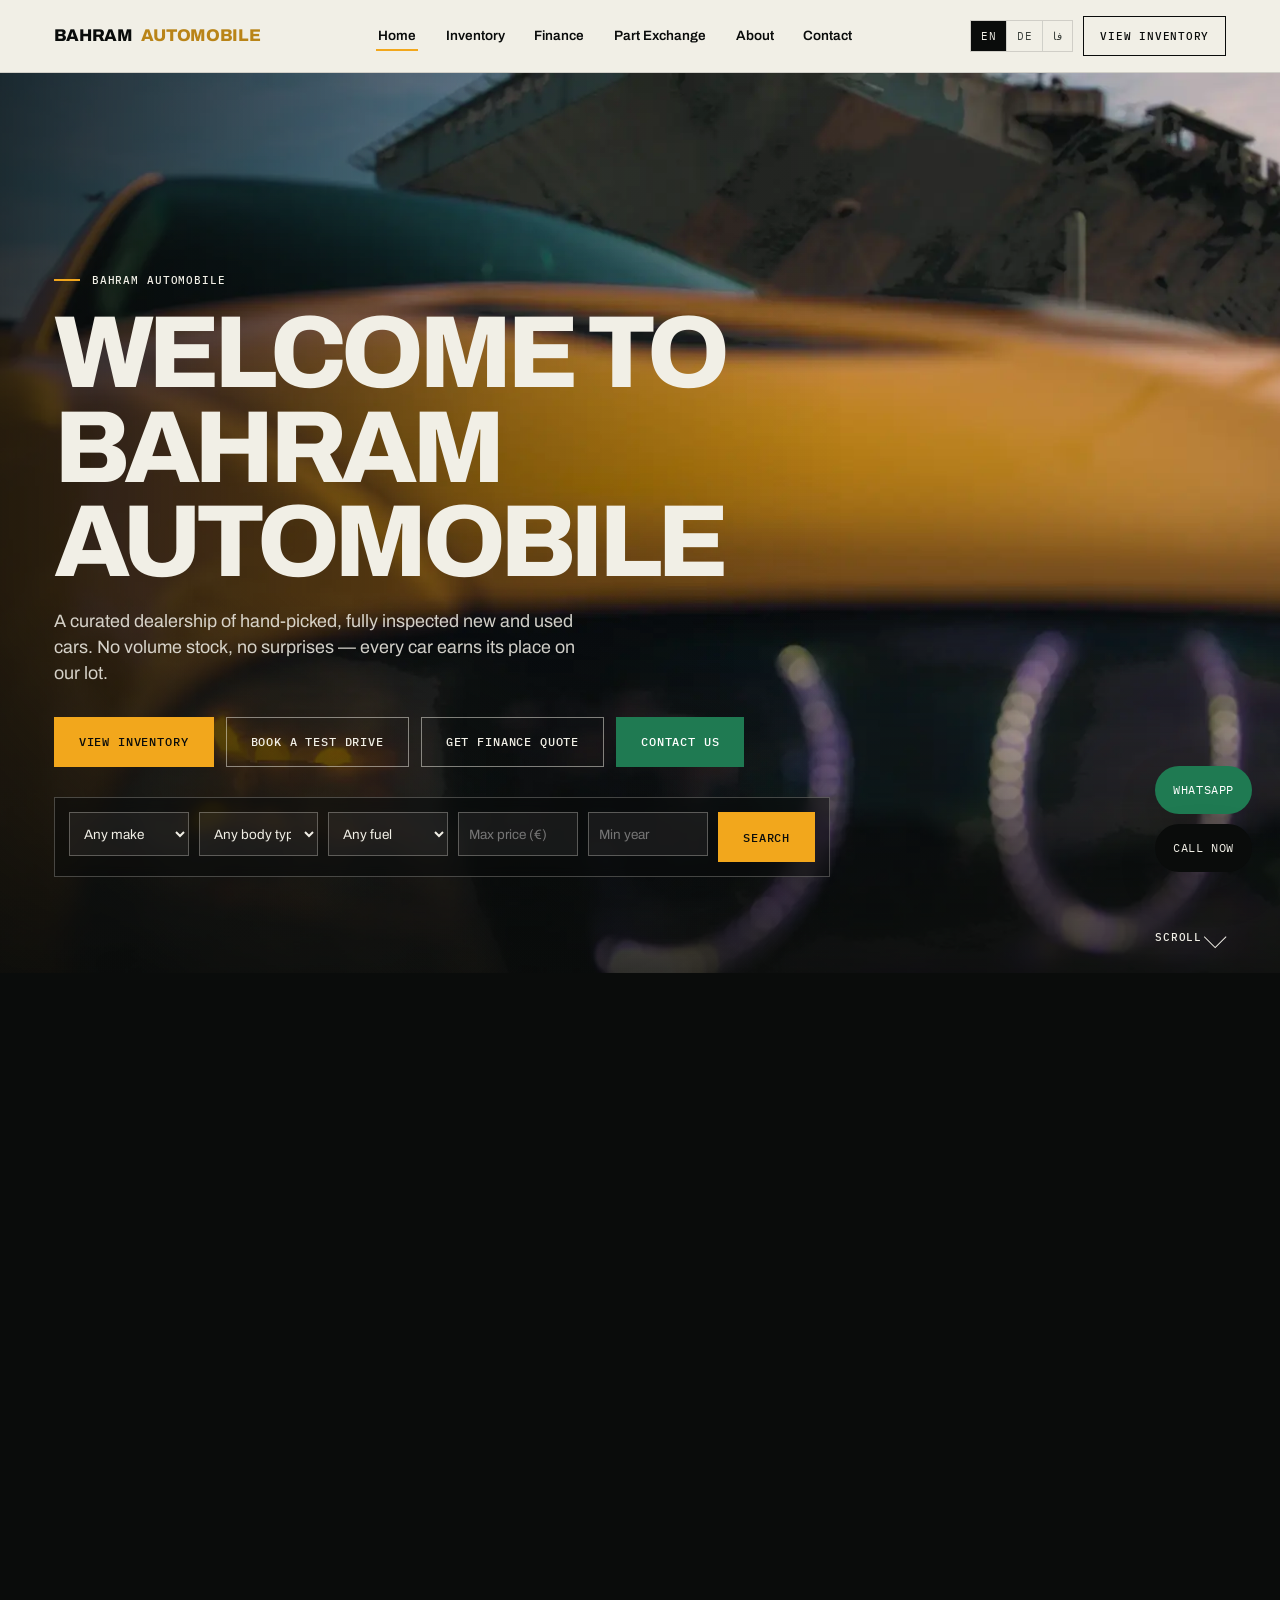
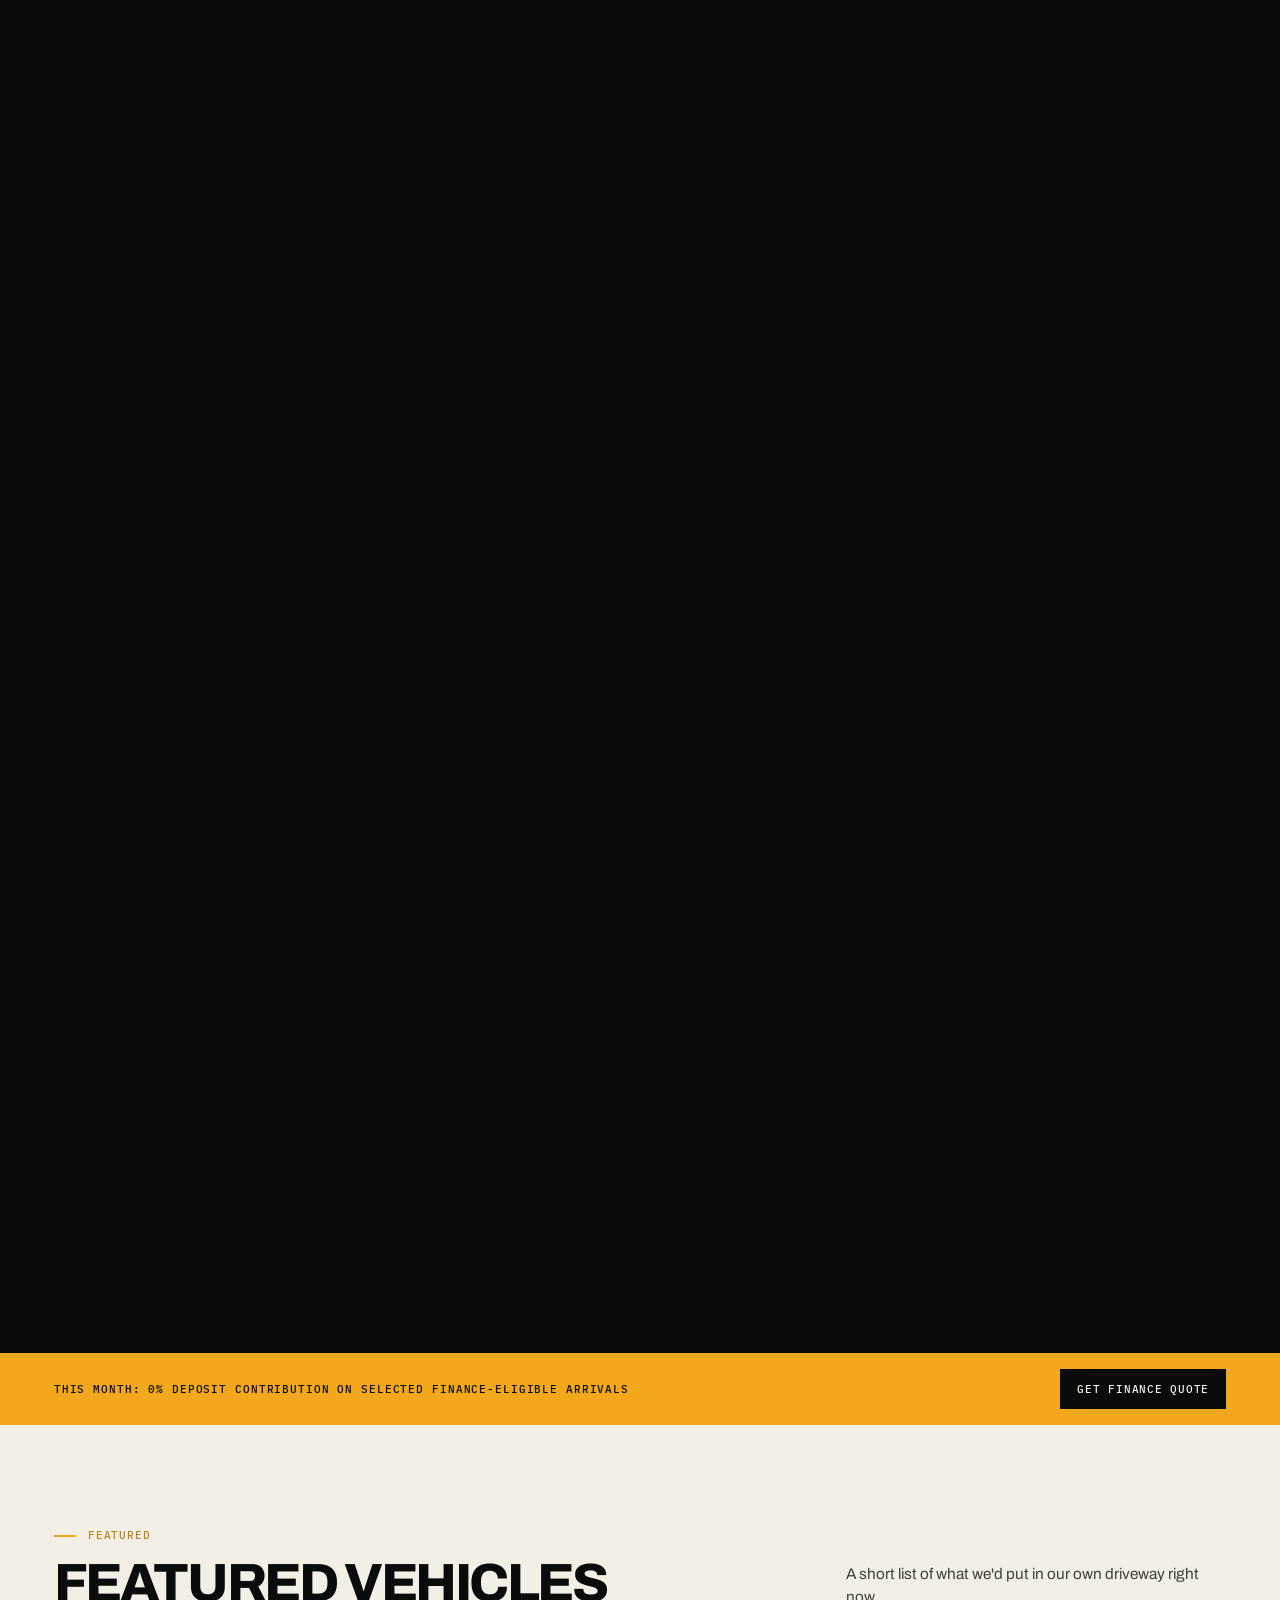
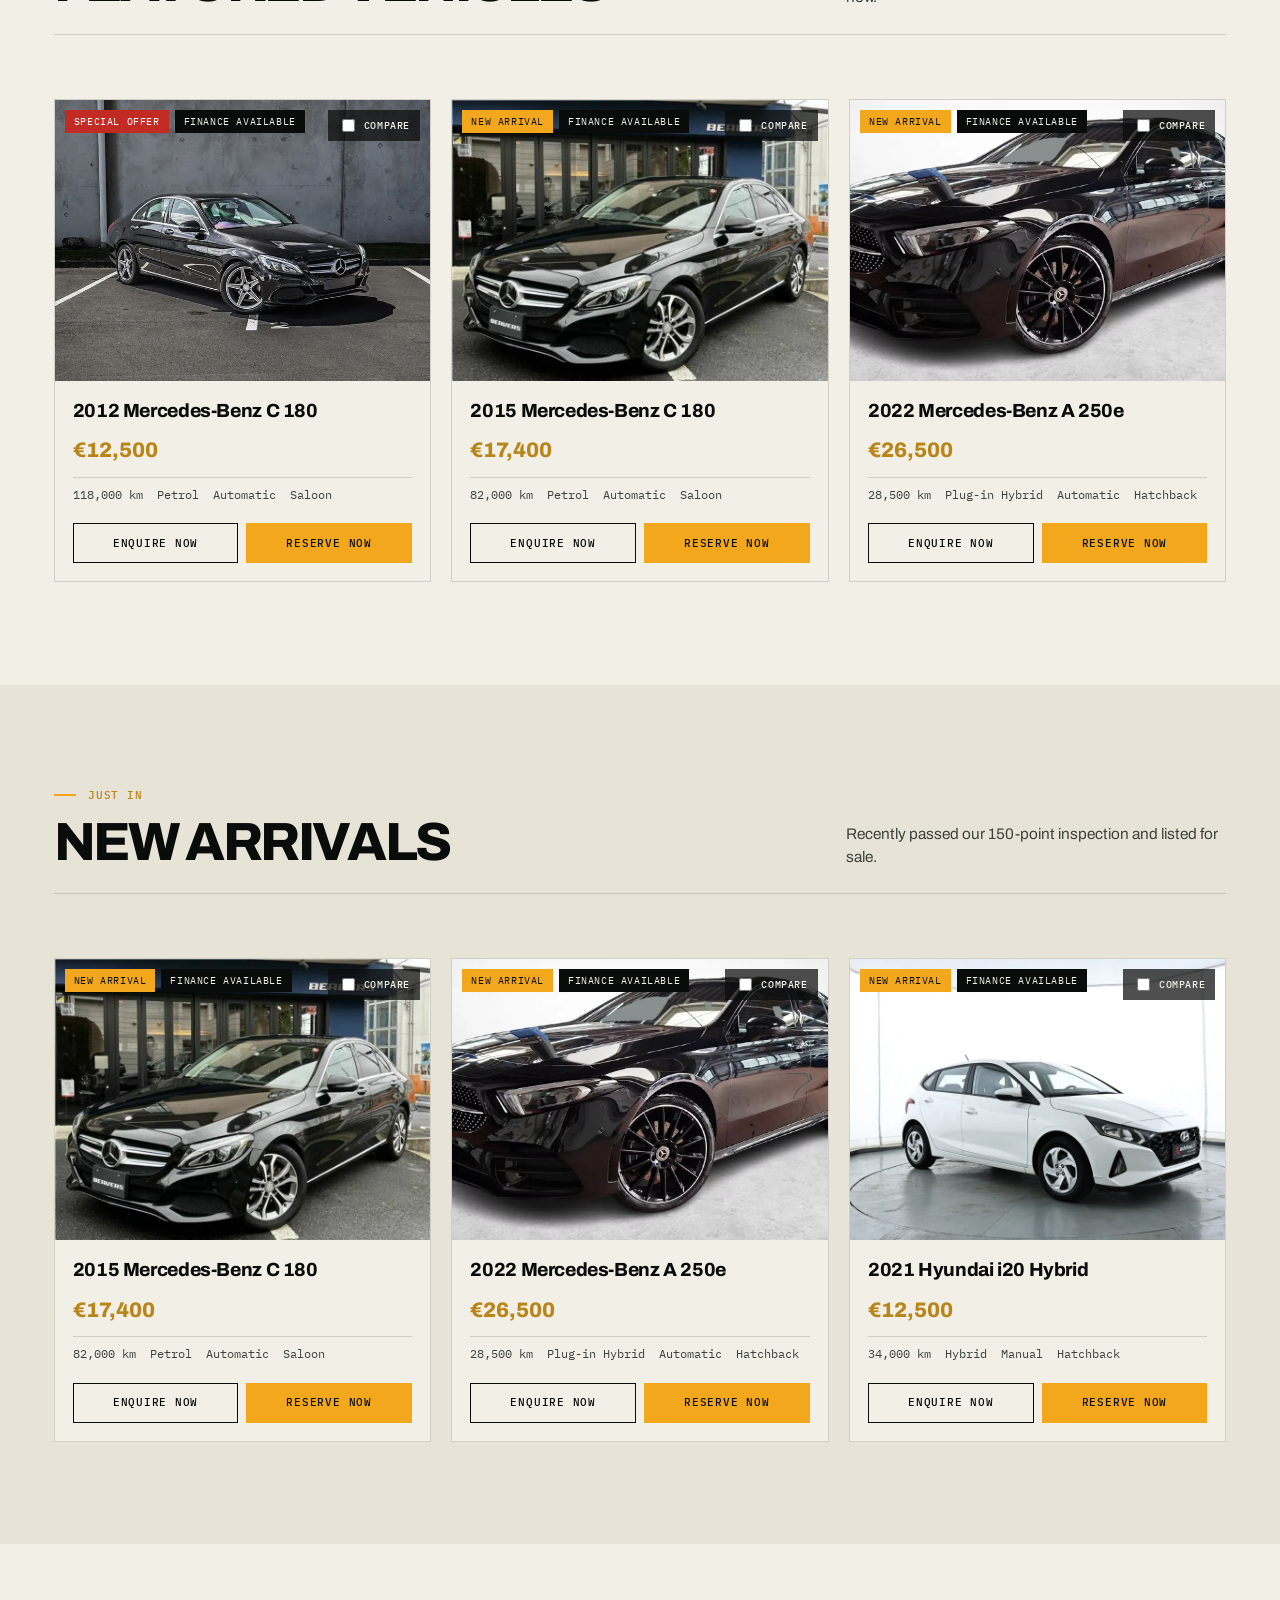
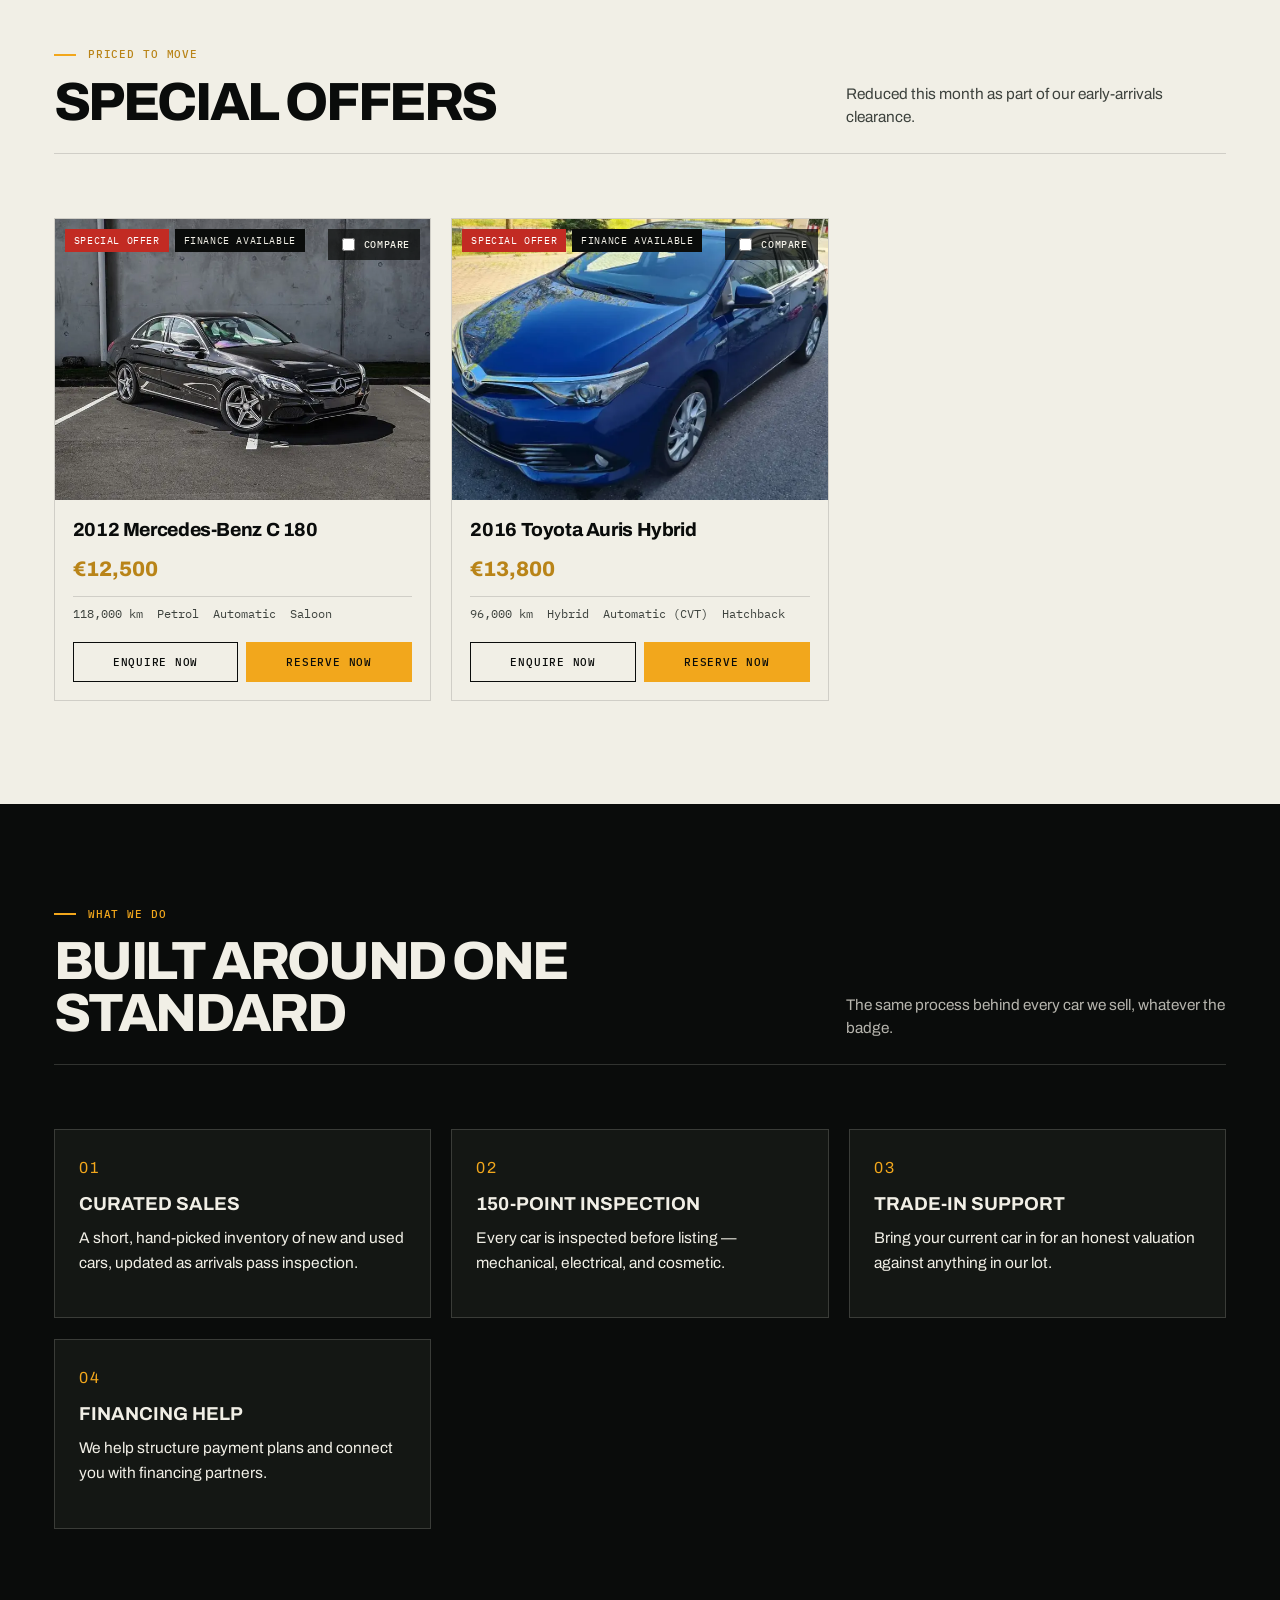
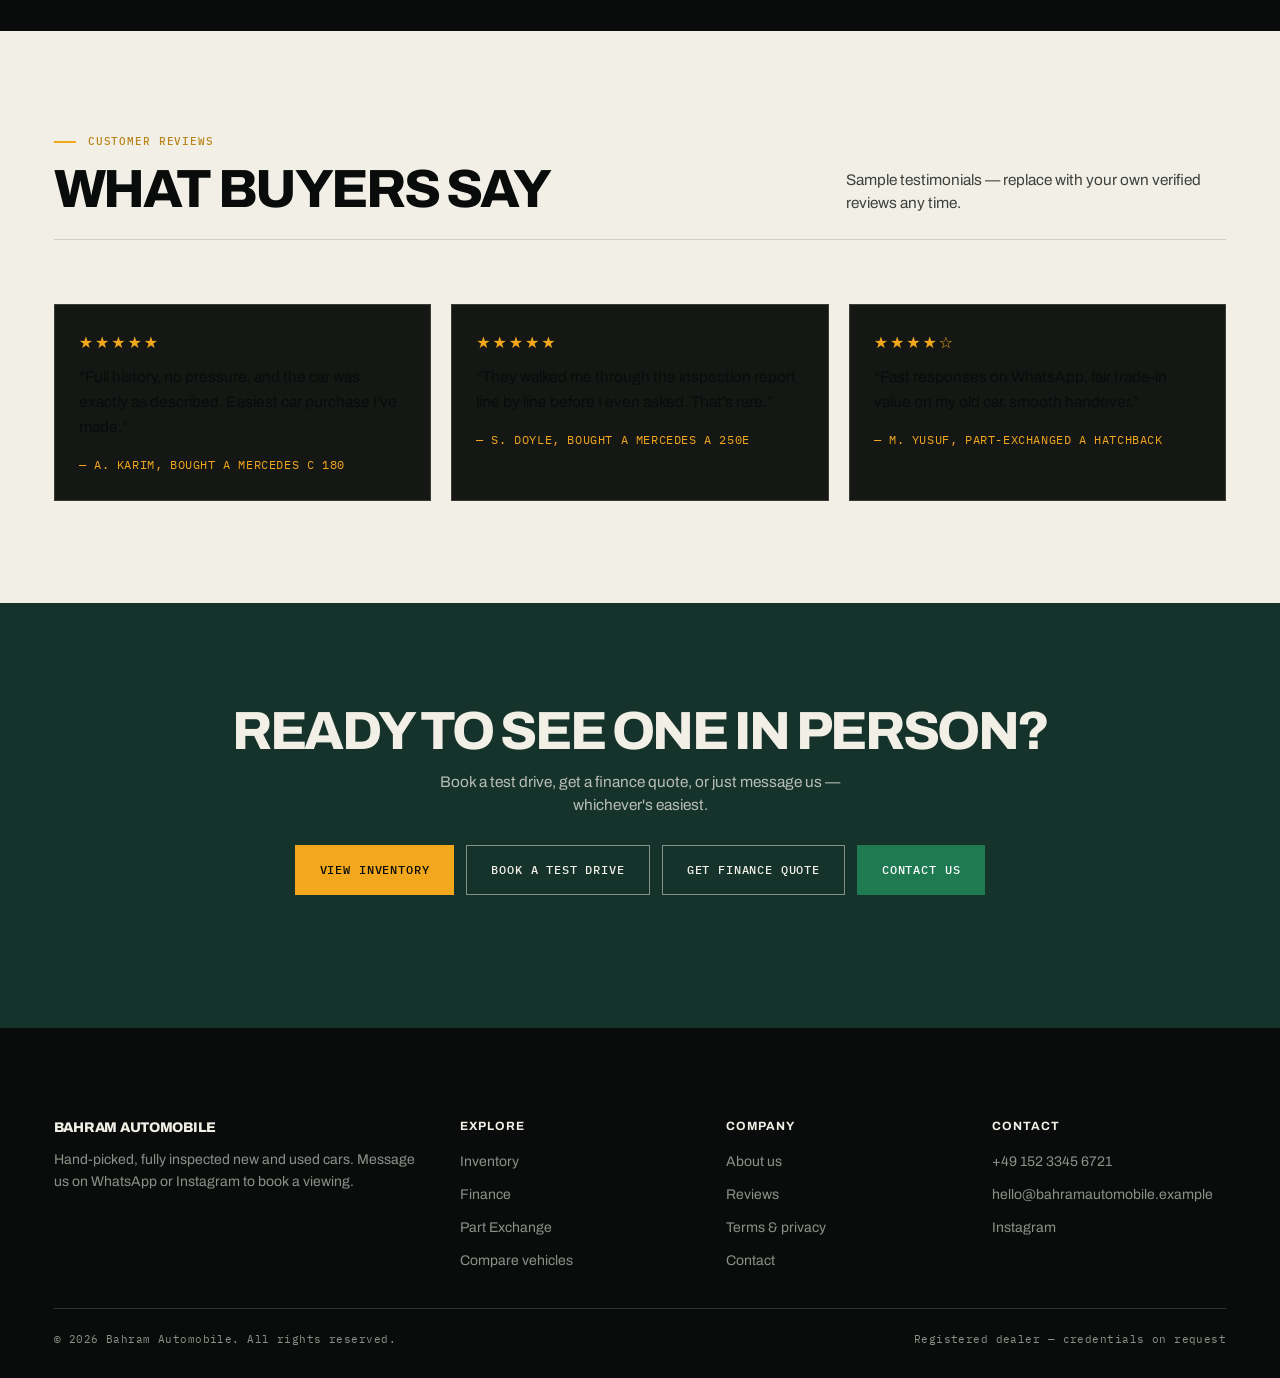
==== commit 9467c3fd: "zcommit" ====
--- a/index.html
+++ b/index.html
@@ -67,6 +67,51 @@
       .hero-search .btn { grid-column: 1 / -1; }
     }
 
+    /* Mobile: the desktop hero (headline + deck + 4 CTAs + full search form)
+       is too tall for a single phone viewport and was getting clipped by
+       .hero-stage's overflow:hidden. Trim it down so everything fits. */
+    @media (max-width: 700px) {
+      .hero-copy {
+        padding: 84px 20px 28px;
+        align-content: end;
+      }
+      .hero-eyebrow { margin-bottom: 10px; }
+      .hero-eyebrow .micro { font-size: 10px; }
+      .hero-title {
+        font-size: clamp(34px, 10vw, 46px);
+        line-height: .98;
+        letter-spacing: -.03em;
+      }
+      .hero-deck {
+        margin: 12px 0 18px;
+        font-size: 14.5px;
+        line-height: 1.4;
+        max-width: none;
+        display: -webkit-box;
+        -webkit-line-clamp: 3;
+        -webkit-box-orient: vertical;
+        overflow: hidden;
+      }
+      .hero-ctas {
+        display: grid;
+        grid-template-columns: 1fr 1fr;
+        gap: 8px;
+        margin-bottom: 16px;
+      }
+      .hero-ctas .btn {
+        min-height: 42px;
+        padding: 0 10px;
+        font-size: 10px;
+        white-space: normal;
+        text-align: center;
+      }
+      /* The full 6-field search form doesn't fit on a phone hero — the
+         "View Inventory" button above already covers browsing, and the
+         inventory page has the same filters full-size. */
+      .hero-search { display: none; }
+      .hero-scroll-cue { display: none; }
+    }
+
     @media (prefers-reduced-motion: reduce) {
       .hero-sequence { height: 100svh; }
     }
@@ -249,7 +294,7 @@
       <div>
         <h4 data-i18n="footer.contact">Contact</h4>
         <ul>
-          <li><a href="tel:015901671119">015 901 671 119</a></li>
+          <li><a href="tel:+4915233456721">+49 152 3345 6721</a></li>
           <li><a href="mailto:hello@bahramautomobile.example">hello@bahramautomobile.example</a></li>
           <li><a href="https://www.instagram.com/bahram.automobile?igsh=MXF3OGhhazBxNDl0cA==" target="_blank" rel="noopener">Instagram</a></li>
         </ul>
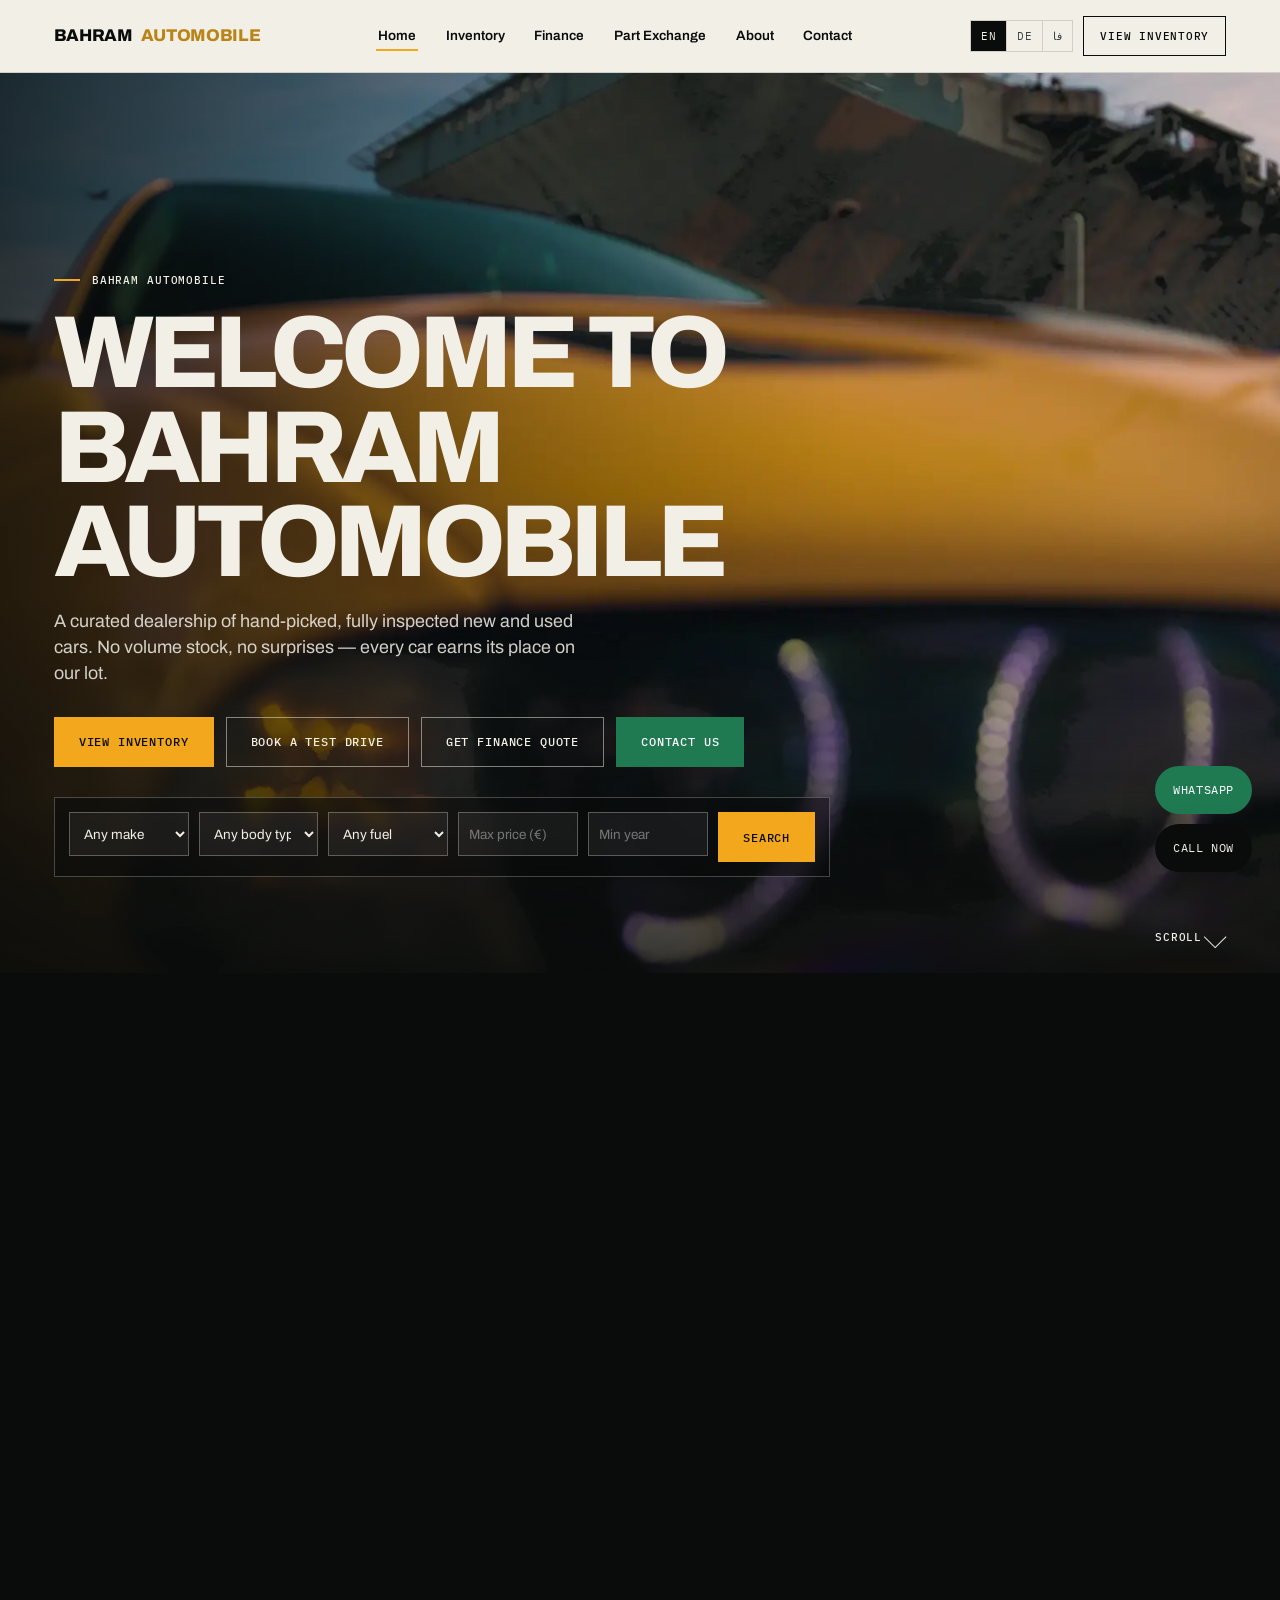
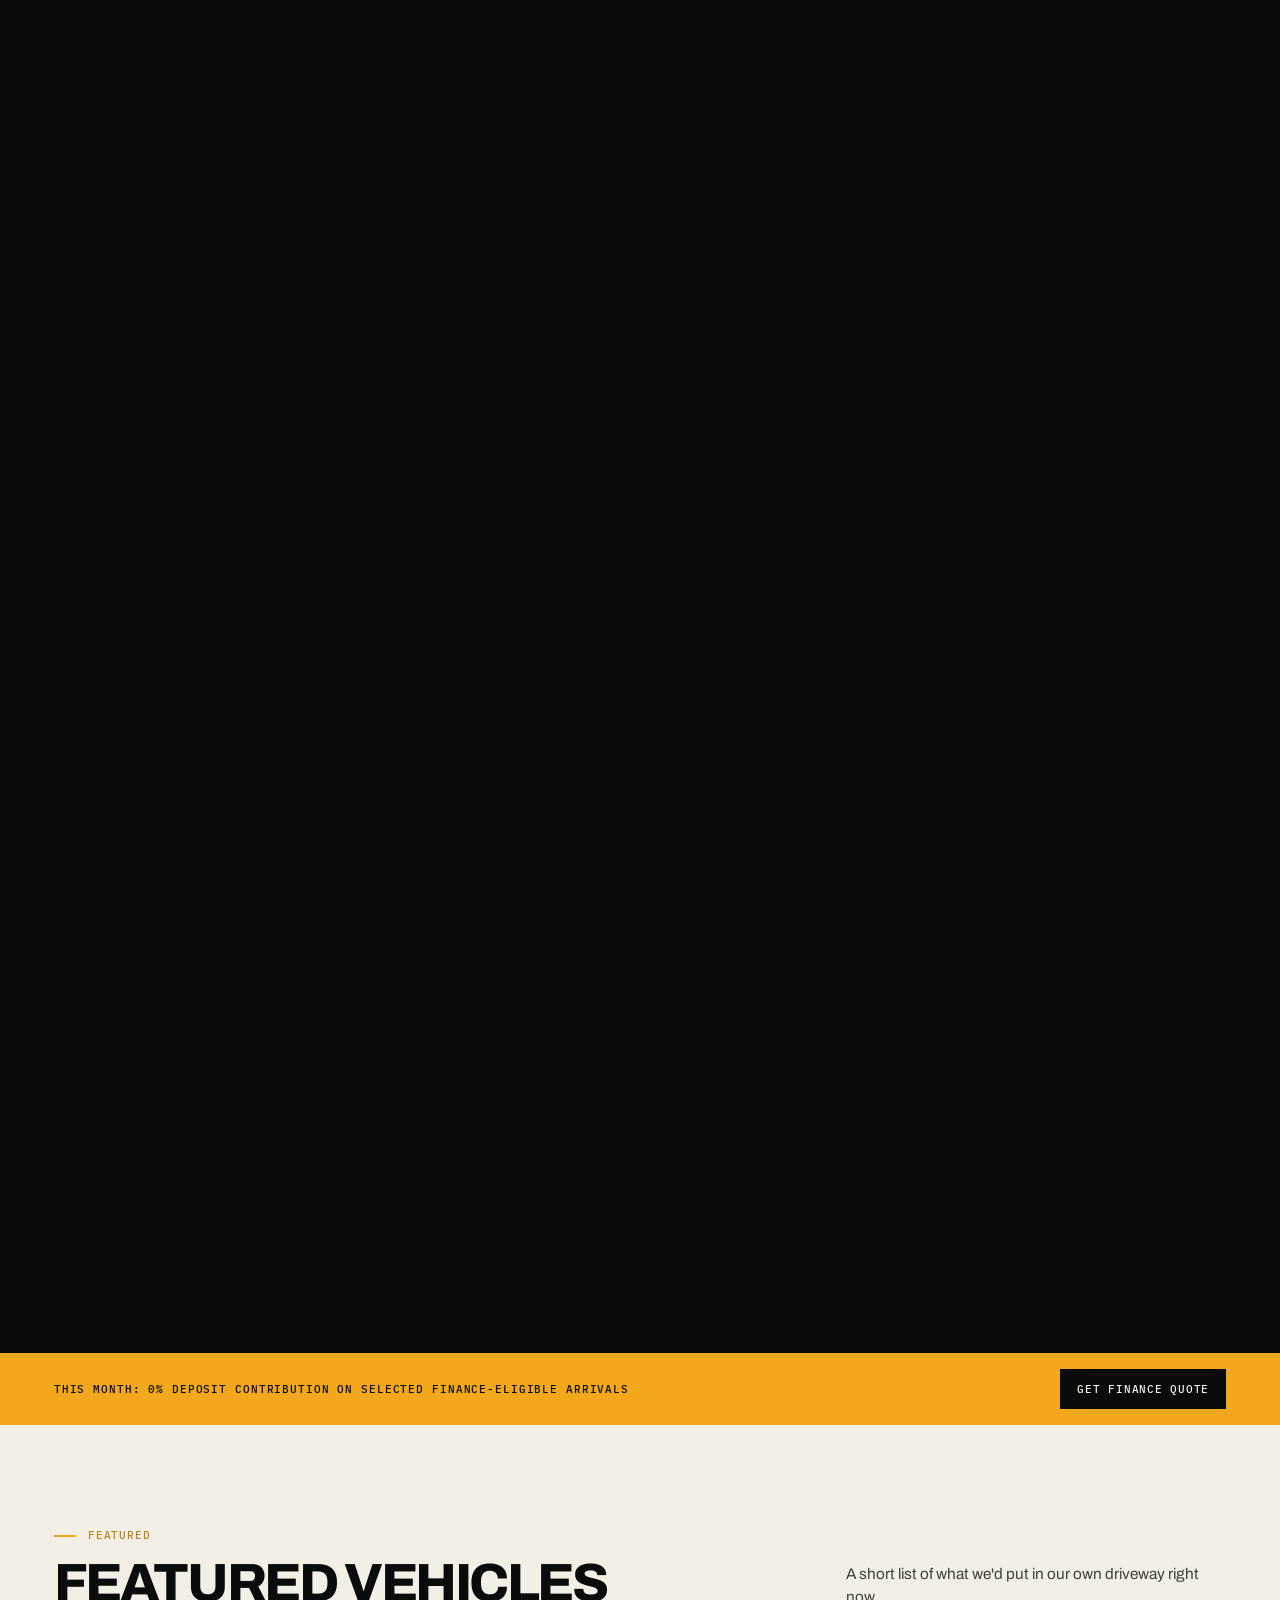
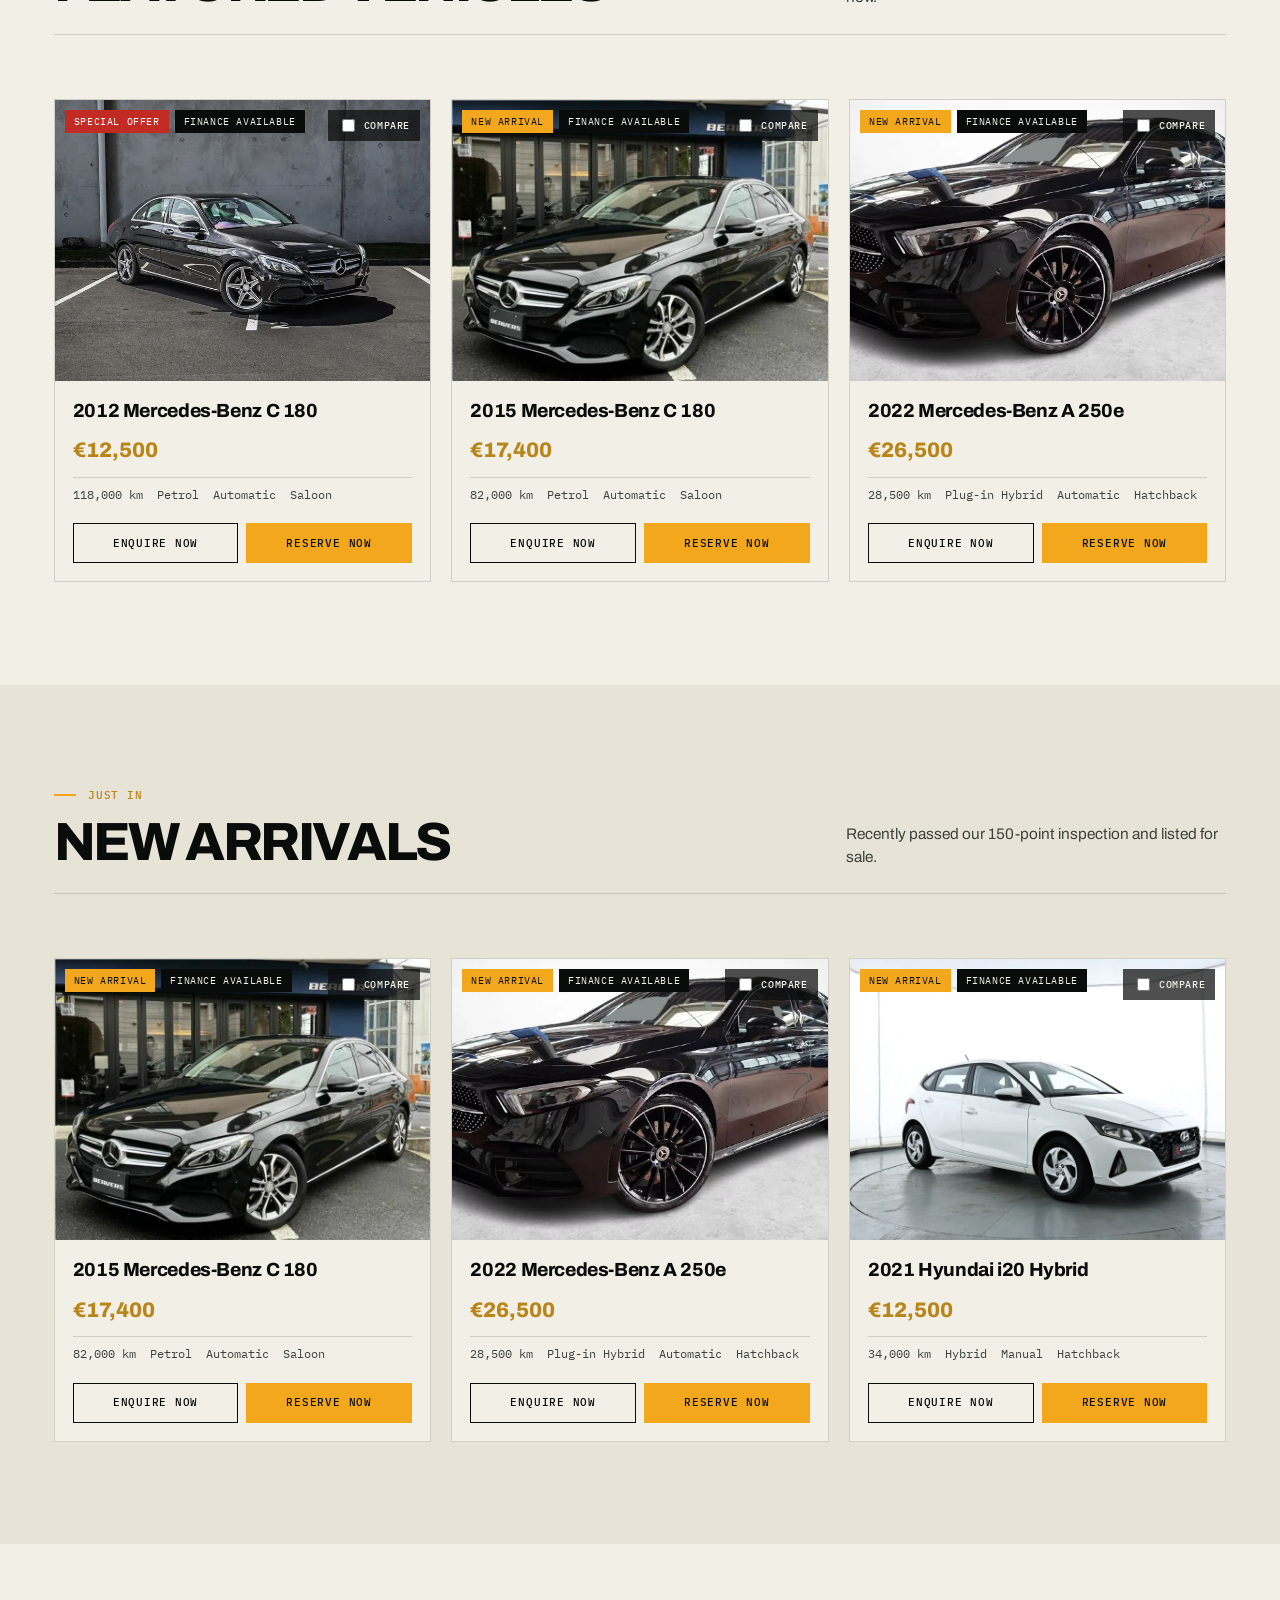
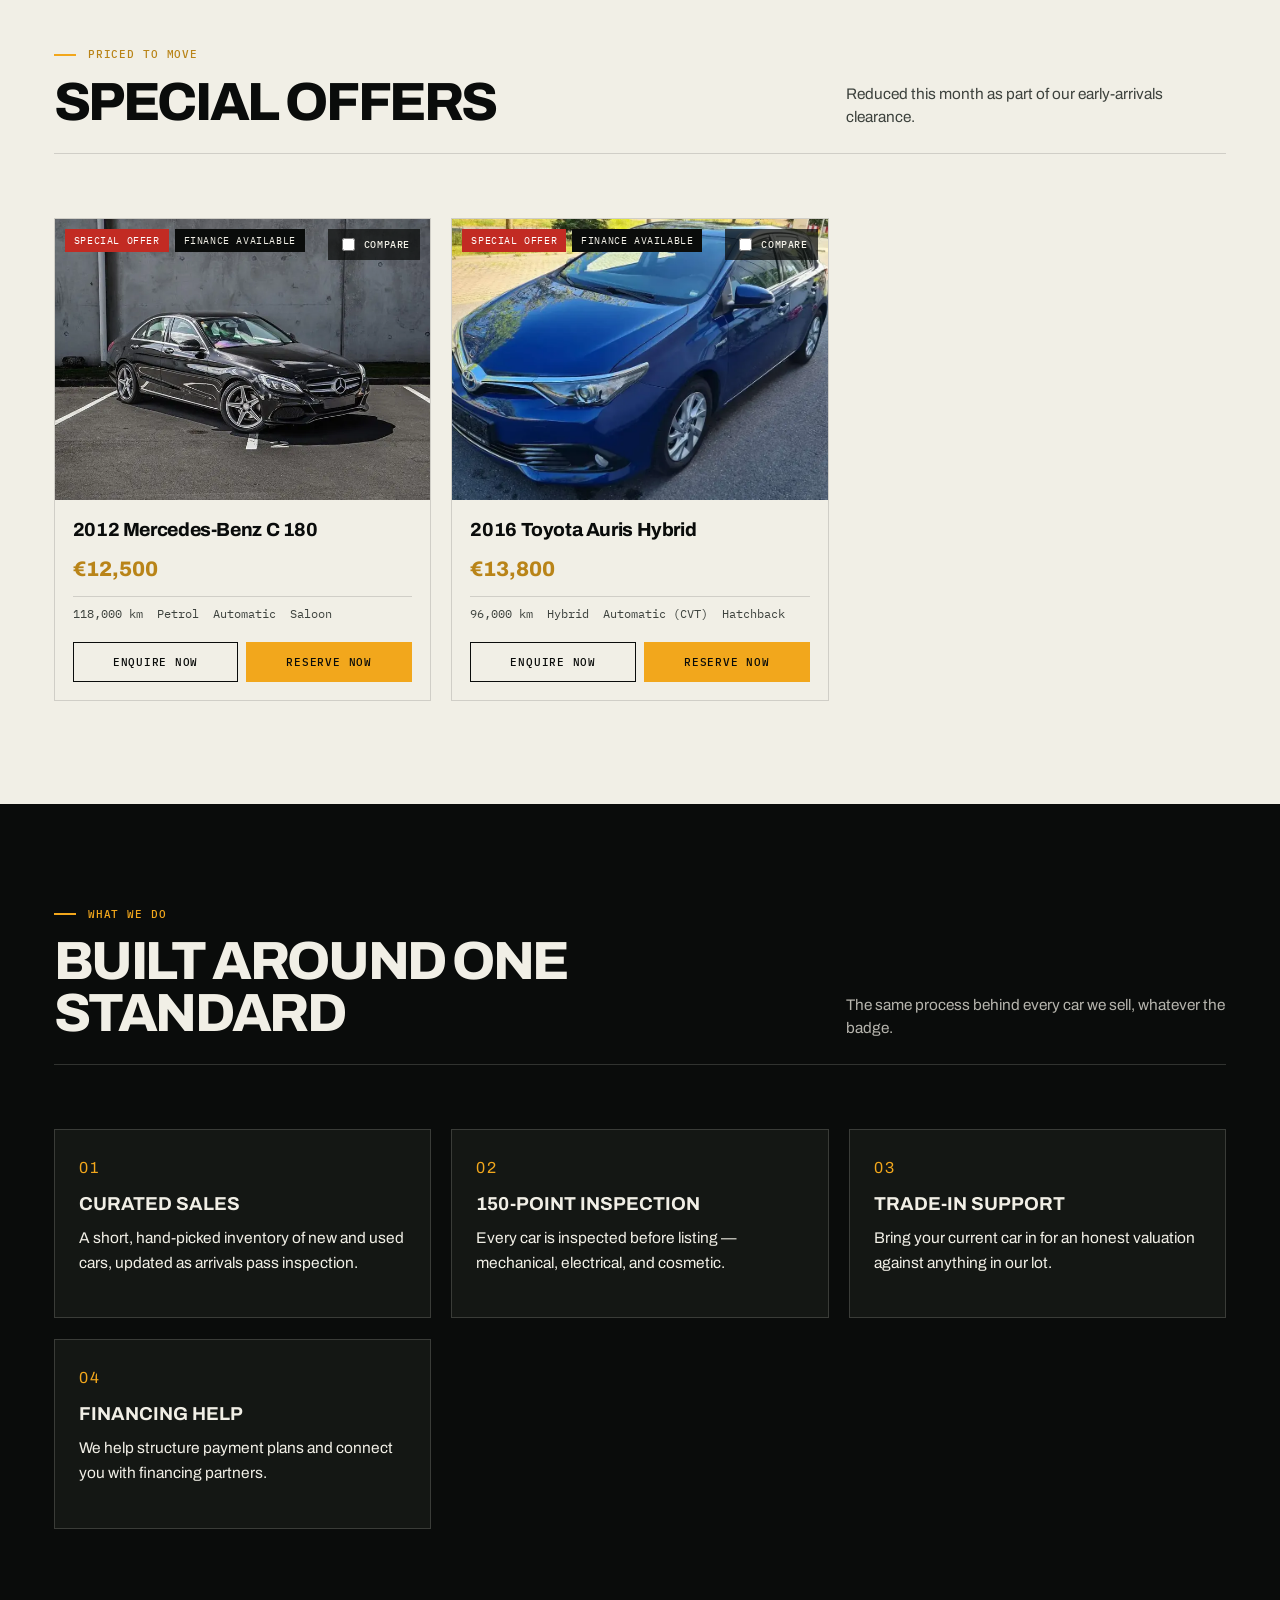
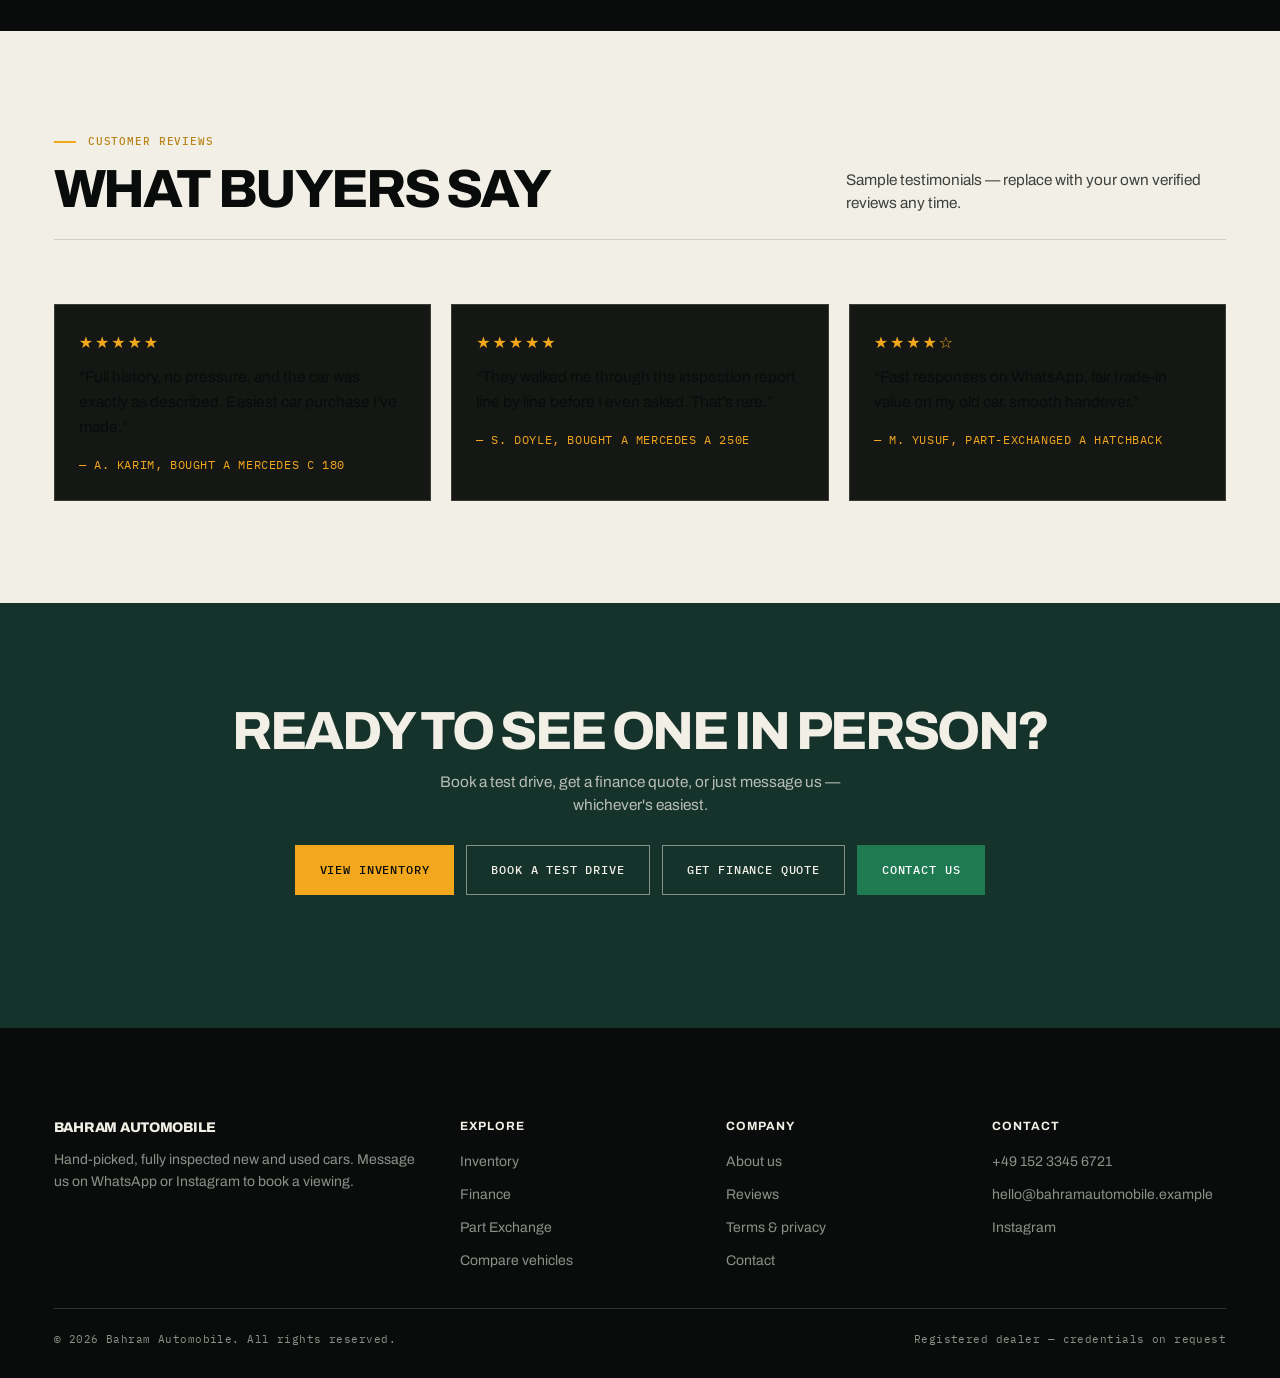
==== commit 8ccca109: "neu Changes" ====
--- a/index.html
+++ b/index.html
@@ -38,6 +38,7 @@
     .hero-eyebrow { display:flex; align-items:center; gap:12px; margin:0 0 18px; }
     .hero-eyebrow::before { content:""; width:26px; height:2px; background: var(--heritage); }
     .hero-title { margin:0; font-size: clamp(46px, 8vw, 108px); font-weight: 800; letter-spacing: -.055em; line-height: .92; text-transform: uppercase; }
+    html[lang="de"] .hero-title { font-size: clamp(38px, 6.4vw, 84px); }
     .hero-deck { max-width: 34rem; margin: 20px 0 30px; font-size: clamp(16px, 1.4vw, 20px); line-height: 1.45; color: rgba(241,239,230,.86); }
     .hero-ctas { display:flex; gap: 12px; flex-wrap: wrap; margin-bottom: 30px; }
     .hero-search {
@@ -81,6 +82,9 @@
         font-size: clamp(34px, 10vw, 46px);
         line-height: .98;
         letter-spacing: -.03em;
+      }
+      html[lang="de"] .hero-title {
+        font-size: clamp(26px, 8vw, 38px);
       }
       .hero-deck {
         margin: 12px 0 18px;
